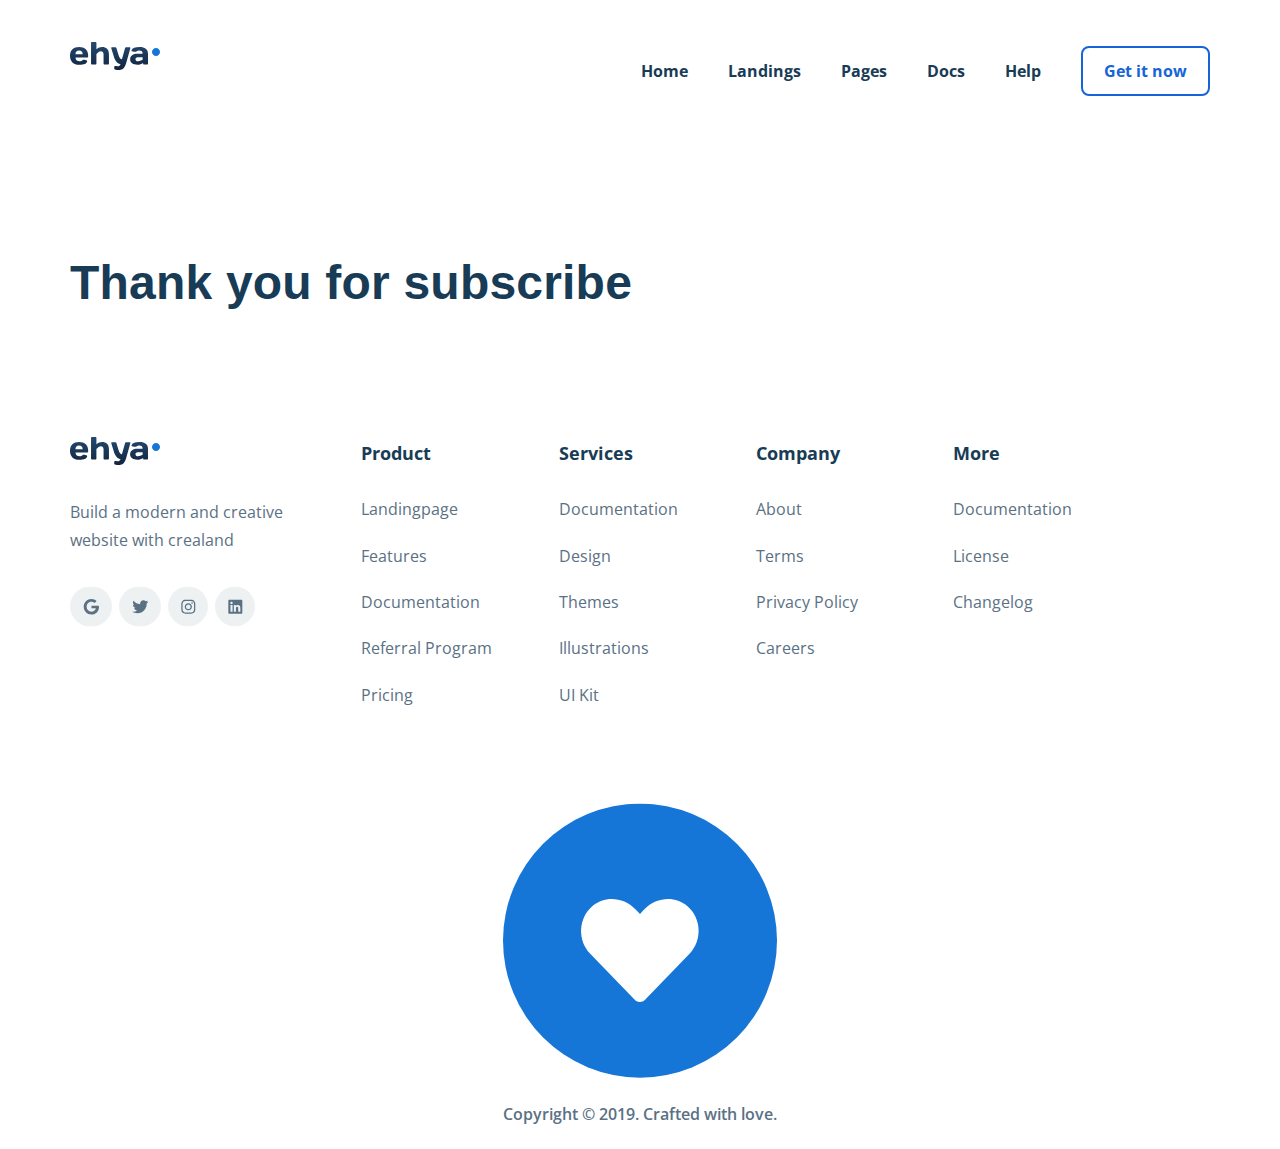
==== thankyou.html @ 176426b7 "big fix" ====
<!DOCTYPE html>
<html lang="en">
  <head>
    <meta charset="UTF-8" />
    <meta name="viewport" content="width=device-width, initial-scale=1.0" />
    <link
      href="https://fonts.googleapis.com/css2?family=Open+Sans:wght@600;700;800&display=swap"
      rel="stylesheet"
    />
    <link rel="stylesheet" href="css/swiper-bundle.min.css" />
    <link rel="stylesheet" href="css/style.css" />

    <title>Ehya</title>
  </head>
  <body>
    <header class="navbar navbar--mobile_fixed">
      <div class="container">
        <div class="navbar-top">
          <a href="#" class="logo">
            <img
              src="img/Logo.svg"
              alt="Logo: Ehya"
              class="logo__image"
              loading="lazy"
            />
          </a>
        </div>
        <div class="navbar-bottom">
          <a href="" class="navbar__close">
            <img class="navbar__close-img" src="img/close.svg" alt="" />
          </a>
          <ul class="navbar-menu navbar--mobile_hidden">
            <li class="navbar-menu__item">
              <a href="#" class="navbar-menu__link">Home</a>
            </li>
            <li class="navbar-menu__item">
              <a href="#" class="navbar-menu__link">Landings</a>
            </li>
            <li class="navbar-menu__item">
              <a href="#" class="navbar-menu__link">Pages</a>
            </li>
            <li class="navbar-menu__item">
              <a href="#" class="navbar-menu__link">Docs</a>
            </li>
            <li class="navbar-menu__item">
              <a href="#" class="navbar-menu__link">Help</a>
            </li>
            <li class="navbar-menu__item">
              <button class="navbar-menu__button">
                <a href="#" class="navbar-menu__button-text">Get it now</a>
              </button>
            </li>
          </ul>
        </div>
        <button class="menu-button navbar-top__menu-button">
          <span class="menu-button__line"></span>
          <span class="menu-button__line"></span>
          <span class="menu-button__line"></span>
        </button>
        <!-- /.navbar-bottom -->
        <!-- /.container -->
      </div>
    </header>
    <section class="trend">
      <div class="container">
        <div class="trend__header">
          <h3 class="trend__header-title">Thank you for subscribe</h3>
        </div>
      </div>
      <!-- /.container -->
    </section>
    <footer class="footer">
      <div class="container">
        <div class="footer-wrapper">
          <div class="footer__info footer__lists">
            <img src="img/Logo.svg" alt="" class="footer__logo" />
            <p class="footer__info-text">
              Build a modern and creative website with&nbsp;crealand
            </p>
            <div class="footer__box">
              <ul class="footer__social">
                <li class="footer__social-item">
                  <img src="img/google.svg" alt="" />
                </li>
                <li class="footer__social-item">
                  <img src="img/tvitter.svg" alt="" />
                </li>
                <li class="footer__social-item">
                  <img src="img/instagram.svg" alt="" />
                </li>
                <li class="footer__social-item">
                  <img src="img/linkedin.svg" alt="" />
                </li>
              </ul>
            </div>
            <!-- /.footer__box -->
          </div>
          <!-- /.footer__info -->
          <div class="footer__product footer__lists">
            <ul class="footer__product-list footer__lists-st">
              <li class="footer__product-item footer__items">Product</li>
              <li class="footer__product-item footer__items">Landingpage</li>
              <li class="footer__product-item footer__items">Features</li>
              <li class="footer__product-item footer__items">Documentation</li>
              <li class="footer__product-item footer__items">
                Referral&nbsp;Program
              </li>
              <li class="footer__product-item footer__items">Pricing</li>
            </ul>
          </div>
          <!-- /.footer__product -->
          <div class="footer__services footer__lists">
            <ul class="footer__services-list footer__lists-st">
              <li class="footer__services-item footer__items">Services</li>
              <li class="footer__services-item footer__items">Documentation</li>
              <li class="footer__services-item footer__items">Design</li>
              <li class="footer__services-item footer__items">Themes</li>
              <li class="footer__services-item footer__items">Illustrations</li>
              <li class="footer__services-item footer__items">UI Kit</li>
            </ul>
          </div>
          <!-- /.footer__product -->
          <div class="footer__company footer__lists">
            <ul class="footer__company-list footer__lists-st">
              <li class="footer__company-item footer__items">Company</li>
              <li class="footer__company-item footer__items">About</li>
              <li class="footer__company-item footer__items">Terms</li>
              <li class="footer__company-item footer__items">Privacy Policy</li>
              <li class="footer__company-item footer__items">Careers</li>
            </ul>
          </div>
          <!-- /.footer__product -->
          <div class="footer__more footer__lists">
            <ul class="footer__more-list footer__lists-st">
              <li class="footer__more-item footer__items">More</li>
              <li class="footer__more-item footer__items">Documentation</li>
              <li class="footer__more-item footer__items">License</li>
              <li class="footer__more-item footer__items">Changelog</li>
            </ul>
          </div>
          <!-- /.footer__product -->
        </div>
        <!-- /.footer-wrapper -->
        <div class="footer__copyright">
          <img src="img/Heart.svg" alt="" class="footer__copyright-logo" />
          <p class="footer__copyright-info">
            Copyright © 2019. Crafted with love.
          </p>
        </div>
        <!-- /.footer__copyright -->
      </div>
      <!-- /.container -->
    </footer>
    <!-- /.footer -->
    <script src="js/jquery-3.5.1.min.js"></script>
    <script src="js/swiper-bundle.min.js"></script>
    <script src="js/jquery.validate.min.js"></script>
    <script src="js/main.js"></script>
  </body>
</html>
---- css/style.css ----
@font-face{font-family:'HKGrotesk-Regular';src:url(fonts/grotesk/HKGrotesk-Regular.woff);src:url(fonts/grotesk/HKGrotesk-Regular.woff2);font-weight:400;font-style:normal}@font-face{font-family:'HKGrotesk-Medium';src:url(fonts/grotesk/HKGrotesk-Medium.woff);src:url(fonts/grotesk/HKGrotesk-Medium.woff2);font-weight:500;font-style:normal}@font-face{font-family:'HKGrotesk-Bold';src:url(fonts/grotesk/HKGrotesk-Bold.woff);src:url(fonts/grotesk/HKGrotesk-Bold.woff2);font-weight:700;font-style:normal}*{box-sizing:border-box;font-family:'Open Sans', sans-serif}body{font-family:'Open Sans', sans-serif}.container{max-width:1140px;margin:auto}img{max-width:100%}.navbar{background-color:#fff;font-family:'Open Sans', sans-serif}.navbar .container{display:flex;align-items:center;justify-content:space-between;max-height:100px}.navbar-top__menu-button{display:none}.navbar-menu{font-family:'Open Sans', sans-serif;list-style-type:none;margin:0;display:flex;align-items:center;justify-content:space-between;padding:39px 0;margin-bottom:4px}.navbar-menu__item{margin-left:40px}.navbar-menu__link{text-decoration:none;line-height:22px;font-family:Open Sans;font-style:bold;font-weight:700;font-size:16px;color:#183B56}.navbar-menu__button{border-radius:8px;padding:12px 21px;background:white;border:2px solid #1565D8}.navbar-menu__button-text{color:#1565D8;text-decoration:none;line-height:22px;font-family:Open Sans;font-style:normal;font-weight:700;font-size:16px}.hero{font-family:'Open Sans', sans-serif;margin-top:36px}.hero .container{max-width:1280px;background-image:linear-gradient(to right, #dadada 37%, rgba(255,255,255,0) 57%),url(../img/hero-image.jpg);background-repeat:no-repeat;background-position:right;background-position:100% 100%;background-color:#E8EAE9;border-radius:8px}.hero__container{max-width:1280px;padding:62px 0px 46px 107px;border-radius:8px}.hero__box{max-width:587px}.hero__box-tag{border-radius:2000px;border:none;padding:6px 16px;font-family:Open Sans;font-style:normal;font-weight:600;font-size:14px;line-height:20px;text-decoration:none;color:#36b37e;background:rgba(54,179,126,0.1)}.hero__box-title{width:89%;font-family:HKGrotesk-Bold, sans-serif;font-style:normal;font-weight:bold;font-size:56px;line-height:68px;letter-spacing:0.2px;color:#183B56;margin-top:34px;margin-bottom:0;padding:0}.hero__box-info{color:#5A7184;font-family:Open Sans;font-style:normal;font-weight:normal;font-size:20px;line-height:36px;margin-top:28px;margin-bottom:52px}.hero__button{padding:16px 40px;font-style:normal;font-weight:bold;font-size:18px;line-height:25px;background:#183B56;border-radius:8px;color:white;border:none;outline:none;margin-bottom:48px}.hero__icons{display:flex;align-items:center}.hero__icons-img{margin-right:8px}.hero__icons-items{margin-right:30px}.hero__icons-last{display:flex;align-items:center}.collection{margin-top:120px}.collection__wrapper{display:flex}.collection__wrapper__left{display:flex}.collection__wrapper__left-main{width:320px;height:490px;margin-right:30px}.collection__wrapper__left-nomain{width:320px;height:490px}.collection__wrapper__left-img--1{width:320px;height:490px;border-radius:8px}.collection__wrapper__left-img--2{width:320px;height:230px;border-radius:8px;object-fit:cover}.collection__wrapper__left-img--3{width:320px;height:230px;margin-top:24px;border-radius:8px;object-fit:cover}.collection__wrapper__right{margin-left:58px}.collection__wrapper__right-title{font-family:HK Grotesk, sans-serif;font-style:normal;font-weight:bold;font-size:48px;line-height:60px;letter-spacing:0.2px;color:#183B56;margin-bottom:24px;margin-top:10px}.collection__wrapper__right-text{font-family:Open Sans;font-style:normal;font-weight:normal;font-size:20px;line-height:36px;color:#5A7184;margin-bottom:39px;margin-top:0}.collection__wrapper__right-link{font-family:Open Sans;font-style:normal;font-weight:bold;font-size:18px;line-height:25px;text-align:center;text-decoration:none;color:#1565D8}.collection__wrapper__right-link img{margin-left:20px}.trend{margin-top:145px;margin-bottom:108px}.trend__header{display:flex;flex-direction:row;justify-content:space-between;align-items:center;margin:0;margin-bottom:48px}.trend__header-title{margin:0;font-family:HK Grotesk, sans-serif;font-style:normal;font-weight:bold;font-size:48px;line-height:60px;letter-spacing:0.2px;color:#183B56}.trend__header-list{display:flex;flex-direction:row;text-decoration:none;list-style:none;font-family:Open Sans;font-style:normal;font-weight:bold;font-size:18px;line-height:25px;color:#5A7184;margin:0}.trend__header-list-item{margin-left:35px;cursor:pointer;font-weight:normal;font-size:18px;line-height:25px}.trend__header-list-item--active{font-weight:bold;color:#183B56}.trend__box{display:flex;flex-direction:row;flex-wrap:wrap;justify-content:space-between}.trend__box__item-img{width:260px;height:350px;border-radius:8px;margin-bottom:13px;object-fit:cover}.trend__box__item-title{margin:0;margin-bottom:3px;font-style:normal;font-weight:bold;font-size:24px;line-height:32px;letter-spacing:0.2px;color:#183B56}.trend__box__item-more{width:260px;height:350px;background:#1565D8;border-radius:8px}.trend__box__item-costs{display:flex;align-items:center;justify-content:space-between;margin-bottom:52px}.trend__box__item-cost{font-family:Open Sans;font-style:normal;font-weight:normal;font-size:20px;line-height:36px;color:#5A7184}.trend__box__item-buy--img{margin-top:5px}.trend__box__item-more{display:flex;flex-direction:column;align-items:center;justify-content:center}.trend__box__item-more--link{width:112px;display:block;margin-top:25px;font-family:HK Grotesk, sans-serif;font-style:normal;font-weight:bold;font-size:24px;line-height:32px;letter-spacing:0.2px;color:white;text-decoration:none;text-align:center}.content__item{display:none}.content__item--active{display:block}.reviews{margin-bottom:120px}.reviews .container{border-bottom:1px solid #E5EAF4}.reviews__wrapper{display:flex;flex-direction:column;justify-content:center;align-items:center}.reviews__wrapper-comma{margin-bottom:33px}.reviews__wrapper-text{width:64%;margin:0;margin-bottom:28px;font-family:HK Grotesk, sans-serif;font-style:normal;font-weight:normal;font-size:20px;line-height:42px;text-align:center;letter-spacing:0.133333px;color:#183B56}.reviews__wrapper-author{margin:0;margin-bottom:133px;font-family:HK Grotesk, sans-serif;font-style:normal;font-weight:bold;font-size:20px;line-height:24px;text-align:center;letter-spacing:0.2px;color:#183B56}.story{margin-bottom:134px}.story .container{display:flex}.story__box{display:flex;width:837px;margin-left:314px;margin-right:50px;margin-top:10px}.story__slider{left:373px;width:21%;padding-bottom:39px;background-color:white;position:absolute;z-index:10}.story__slider-tag{font-family:Open Sans;font-style:normal;font-weight:600;font-size:14px;line-height:20px;text-align:center;color:#36B37E;background:#ecf8f4;border-radius:2000px;border:none;padding:6px 16px}.story__slider-title{width:78%;font-family:HK Grotesk, sans-serif;font-style:normal;font-weight:bold;font-size:48px;line-height:60px;letter-spacing:0.2px;color:#183B56;margin:0;margin-top:38px;margin-bottom:24px}.story__slider-text{width:82%;font-family:Open Sans;font-style:normal;font-weight:normal;font-size:20px;line-height:36px;color:#5A7184;margin:0;margin-bottom:48px}.story__slider-button-left{outline:none;border:none;background-color:white}.story__slider-button-right{outline:none;border:none;background-color:white}.story__one{position:relative;margin-left:168px}.story__one-img{position:relative;z-index:1}.story__one-img img{border-radius:8px 8px 0 0px;object-fit:cover;width:312px;max-height:322px;top:10px;z-index:100}.story__one-text{padding-top:19px;padding-left:19px;top:-27px;left:11px;position:relative;background-color:#FAFDFF;font-family:HK Grotesk;font-style:normal;font-weight:600;font-size:22px;line-height:32px;letter-spacing:0.2px;color:#183B56;z-index:5}.story__one-text--link{color:#1565D8;font-family:Open Sans;font-style:normal;font-weight:600;font-size:16px;line-height:22px}.story__one-text--title{width:92%;margin:0;margin-bottom:12px}.story__two{margin-left:28px}.story__two-img img{border-radius:8px 8px 0 0px;object-fit:cover;width:312px;height:317px}.story__two-text{padding-left:19px;padding-top:19px;top:-27px;left:11px;position:relative;background-color:#FAFDFF;font-family:HK Grotesk, sans-serif;font-style:normal;font-weight:600;font-size:22px;line-height:32px;letter-spacing:0.2px;color:#183B56}.story__two-text--link{color:#1565D8;font-family:Open Sans;font-style:normal;font-weight:600;font-size:16px;line-height:22px}.story__two-text--title{width:94%;margin:0;margin-bottom:12px}.story .swiper__c{overflow:hidden}.newsletter{background-image:url(../img/newsb.png);background-repeat:no-repeat;background-size:100%}.newsletter .container{width:100%;min-height:338px;display:flex;flex-direction:row;align-items:center}.newsletter__text{width:55%}.newsletter__text-title{margin:0;font-family:HK Grotesk, sans-serif;font-style:normal;font-weight:bold;font-size:48px;line-height:78px;letter-spacing:0.2px;color:white}.newsletter__text-info{width:82%;margin:0;font-style:normal;font-weight:normal;font-size:18px;line-height:36px;color:white}.newsletter__form{position:relative;width:447px;height:55px}.newsletter__form-subscribe label{position:absolute;top:56px;color:#f1f1f1}.newsletter__form-input{position:absolute;width:100%;height:100%;padding:20px 203px 20px 49px;border-radius:8px;outline:none;border:none;font-style:normal;font-weight:600;font-size:16px;line-height:22px}.newsletter__form-icon{position:absolute;z-index:50;top:23px;bottom:0;left:20px}.newsletter__form-button{padding:11px 31px 12px 24px;top:4px;right:4px;position:absolute;font-weight:bold;font-size:18px;line-height:25px;border:none;outline:none;color:white;background:#183B56;border-radius:8px}.footer{margin-top:114px}.footer .container{display:flex;flex-direction:column;justify-content:center}.footer-wrapper{display:flex;flex-direction:row}.footer__box{display:flex;flex-direction:row;justify-content:flex-start;padding-left:0}.footer__social{display:flex;flex-direction:row;list-style:none;justify-content:flex-start;padding-left:0}.footer__social-item{margin-right:7px}.footer__lists{display:flex;flex-direction:column;text-decoration:none;list-style:none;font-style:normal;font-weight:normal;font-size:16px;line-height:22px;justify-content:flex-start}.footer__lists-st{list-style:none;margin-top:0;padding:0}.footer__logo{align-self:start;margin-top:10px;margin-bottom:17px}.footer__info{width:22%}.footer__info-text{width:85%;font-style:normal;font-weight:normal;font-size:16px;line-height:28px;color:#5A7184}.footer__product{padding-left:40px;margin-right:67px}.footer__product-item{font-style:normal;font-weight:normal;font-size:16px;line-height:22px;color:#5A7184}.footer__services{margin-right:78px}.footer__company{margin-right:95px}.footer__items{font-style:normal;font-weight:normal;font-size:16px;line-height:22px;color:#5A7184;line-height:2.9}.footer__items:nth-child(1){color:#183B56;font-size:18px;font-weight:bold;margin-bottom:7px}.footer__copyright{margin-top:66px;display:flex;flex-direction:column;align-self:center}.footer__copyright-logo{justify-content:center;margin-bottom:8px}.footer__copyright-info{font-style:normal;font-weight:600;font-size:16px;line-height:22px;color:#5A7184}@media (max-width: 1200px){.container{max-width:960px}.hero .container{background-position:150% 100%}.hero__box-title{font-size:48px;line-height:60px;letter-spacing:0.2px}.collection__wrapper{flex-direction:column}.collection__wrapper__left{margin:auto}.collection__wrapper__left-main{width:555px}.collection__wrapper__left-img--1{width:555px;object-fit:cover}.collection__wrapper__right{margin-top:40px;margin-left:0}.collection__wrapper__right-title{font-family:HK Grotesk, sans-serif}.story__slider{left:118px;width:25%}.story__box{width:837px;margin-left:131px}}@media (max-width: 1100px){.hero .container{background-position:200% 56%}}@media (max-width: 992px){.container{max-width:708px}.navbar-menu__link{font-size:14px}.navbar-menu__button-text{font-size:14px}.hero .container{background-position:100% 56%}.hero__container{padding:38px 0px 46px 23px}.hero__box-title{width:78%;font-style:normal;font-weight:bold;font-size:44px;line-height:60px;letter-spacing:0.2px}.hero__box-info{width:78%}.collection{margin-top:80px}.collection__wrapper{flex-direction:column}.collection__wrapper__left-main{width:320px;height:490px;margin-right:30px}.collection__wrapper__left-img--1{width:320px;height:490px;object-fit:cover}.collection__wrapper__right{margin-top:40px;margin-left:0}.collection__wrapper__right-title{font-family:HK Grotesk, sans-serif;font-style:normal;font-weight:bold;font-size:48px;line-height:60px;margin-bottom:16px}.collection__wrapper__right-text{font-family:Open Sans;font-style:normal;font-weight:normal;font-size:20px;line-height:36px;margin-bottom:30px}.footer{margin-top:62px}.footer-wrapper{display:grid;grid-template-columns:repeat(3, 1fr);grid-auto-rows:306px}.footer__lists{font-style:normal;font-weight:normal;font-size:16px;line-height:22px}.footer__info{grid-column-start:1;grid-column-end:4;grid-row-start:1;grid-row-end:2;padding-left:33px;width:49%}.footer__info-text{margin-bottom:13px}.footer__product{grid-column-start:2;grid-column-end:2;grid-row-start:1;grid-row-end:1;margin-right:0;padding-left:77px}.footer__services{grid-column-start:3;grid-column-end:3;grid-row-start:1;grid-row-end:1;margin-right:0;padding-left:33px}.footer__company{grid-column-start:2;grid-column-end:2;grid-row-start:2;grid-row-end:2;margin-right:0;padding-left:77px;max-height:200px}.footer__more{grid-column-start:3;grid-column-end:3;grid-row-start:2;grid-row-end:2;margin-right:0;padding-left:33px}.footer__copyright{margin-top:0}}@media (max-width: 935px){.hero .container{background-position:0% 56%}}@media (max-width: 768px){.container{max-width:710px}.logo__image{margin-left:31px;margin-top:5px}.navbar{max-width:768px}.navbar-bottom{display:none;position:fixed;left:436px;top:14px;right:22px;bottom:226px;background-color:white;box-shadow:0 0 10px rgba(0,0,0,0.5)}.navbar-bottom--visible{display:block}.navbar-top{height:64px;display:flex;align-items:center;margin-top:8px;margin-right:12px}.navbar-top__menu-button{display:flex;margin-bottom:2px;margin-right:34px;z-index:150}.navbar-menu{flex-direction:column;align-items:flex-start}.navbar-menu__item{margin-bottom:20px}.navbar-menu__button{padding:8px 85px}.navbar--mobile_fixed{position:fixed;left:0;top:0;right:0;z-index:99}.menu-button{width:17px;height:17px;padding:0;margin-top:9px;display:flex;align-items:center;justify-content:center;flex-direction:column;justify-content:space-between;border:none;background-color:#fff;cursor:pointer;outline:none}.menu-button__line{width:22px;height:2px;background-color:#3A4C66}.hero .container{margin-top:104px;background-position:11% 1%}.hero__container{padding:38px 0px 38px 42px}.hero__box-title{width:75%;font-size:48px;font-style:normal;font-weight:bold;font-size:40px;line-height:60px}.hero__box-info{width:74%;font-size:18px;line-height:32px;margin-top:16px;margin-bottom:36px}.hero__button{padding:16px 41px;margin-bottom:38px}.hero__icons{font-family:HK Grotesk;font-style:normal;font-weight:600;font-size:16px}.hero__icons-items{margin-right:12px}.collection__wrapper__left{margin-left:18px}.collection__wrapper__left-main{width:100%}.collection__wrapper__left-img--1{width:100%}.collection__wrapper__left-img--2{width:94%}.collection__wrapper__left-img--3{width:94%}.collection__wrapper__left-nomain{display:flex;flex-direction:column;width:100%;height:100%}.collection__wrapper__right{margin-left:19px}.collection__wrapper__right-title{font-family:HK Grotesk, sans-serif;font-style:normal;font-weight:bold;font-size:48px;line-height:60px;margin-top:0}.trend{margin-top:79px;margin-bottom:40px}.trend__header{display:flex;flex-direction:column;margin-bottom:55px}.trend__header-title{font-family:HK Grotesk, sans-serif;font-style:normal;font-weight:bold;font-size:48px;line-height:60px;margin-left:20px}.trend__header-list{margin-top:29px;padding-left:46px}.trend__header-list-item{margin-left:0;margin-right:38px;font-style:normal;font-weight:bold;font-size:18px;line-height:25px}.trend__box{justify-content:space-around;margin-left:17px;margin:0 30px}.trend__box__item-title{margin-left:9px}.trend__box__item-img{width:280px;height:350px;margin-bottom:14px}.trend__box__item-costs{margin-left:10px;margin-bottom:50px}.trend__box__item-more{width:280px}.trend__box__item-more--link{margin-top:15px}.trend__box__item-buy{margin-right:12px}.reviews{margin-bottom:0}.reviews .container{padding-bottom:71px}.reviews__wrapper-comma{margin-bottom:21px}.reviews__wrapper-text{width:82%;margin-bottom:36px}.reviews__wrapper-author{margin-bottom:53px}.story{margin-bottom:71px}.story .container{position:relative;flex-direction:row;flex-wrap:wrap;align-items:center;margin:auto}.story__box{position:relative;width:703px;margin-left:4px;margin-right:0}.story__slider{left:0;width:100%;display:flex;flex-direction:column;align-items:center;position:relative;padding-bottom:22px}.story__slider-tag{margin-top:77px}.story__slider-title{font-family:HK Grotesk, sans-serif;font-size:48px;margin-top:25px;margin-bottom:15px;letter-spacing:-1.8px;text-align:center}.story__slider-text{width:77%;text-align:center;margin-bottom:34px}.story__slider-button{margin-right:9px}.story__slider-button-left{margin-right:11px}.story__one{max-width:322px;display:flex;flex-direction:column;margin:auto}.story__one-text{width:95%;padding-top:19px;padding-left:15px}.story__one-text--title{font-family:HK Grotesk, sans-serif;width:95%}.story__two{max-width:322px;margin:auto}.story__two-text{width:95%;padding-top:23px;padding-left:12px}.story__two-text--title{font-family:HK Grotesk, sans-serif;width:95%}.newsletter .container{flex-direction:column;max-width:768px;min-height:397px}.newsletter__text{width:100%;text-align:center;margin-top:60px}.newsletter__text-info{width:67%;text-align:center;margin:auto;margin-bottom:53px}.footer{margin-top:55px}.footer-wrapper{display:grid;grid-template-columns:repeat(3, 1fr);grid-auto-rows:306px}.footer__lists{font-style:normal;font-weight:normal;font-size:16px;line-height:22px}.footer__info{grid-column-start:1;grid-column-end:4;grid-row-start:1;grid-row-end:2;padding-left:33px;width:49%}.footer__info-text{margin-bottom:13px}.footer__product{grid-column-start:2;grid-column-end:2;grid-row-start:1;grid-row-end:1;margin-right:0;padding-left:77px}.footer__services{grid-column-start:3;grid-column-end:3;grid-row-start:1;grid-row-end:1;margin-right:0;padding-left:33px}.footer__company{grid-column-start:2;grid-column-end:2;grid-row-start:2;grid-row-end:2;margin-right:0;padding-left:77px}.footer__more{grid-column-start:3;grid-column-end:3;grid-row-start:2;grid-row-end:2;margin-right:0;padding-left:33px}.footer__logo{margin-bottom:13px}}@media only screen and (max-height: 374px){.navbar-bottom--visible{overflow:scroll}}@media (max-width: 650px){.footer{margin-top:55px}.footer-wrapper{display:grid;grid-template-columns:repeat(3, 1fr);grid-auto-rows:320px}.footer__product{margin-right:10px}}@media (max-width: 576px){.logo__image{margin-left:29px;margin-top:9px}.navbar{max-width:576px}.navbar .container{width:100%;height:88px;margin:0;padding-bottom:36px}.navbar-top__menu-button{margin-right:20px}.hero{width:100%}.hero .container{min-width:297px;border-radius:0;background-image:linear-gradient(to top, #dadada 37%, rgba(255,255,255,0) 57%),url(../img/hero-image.jpg);background-position:70% 1%;margin-top:80px;margin-bottom:66px}.hero__container{display:flex;flex-direction:column;align-items:center;padding:0}.hero__box{display:flex;flex-direction:column;align-items:center;padding-top:384px}.hero__box-title{font-size:32px;line-height:40px;text-align:center;width:93%;margin-left:0;margin-top:16px}.hero__box-info{width:82%;font-size:16px;line-height:28px;text-align:center;margin-top:21px;margin-bottom:23px}.hero__button{margin:auto;padding:11px 41px;font-weight:bold;font-size:16px;line-height:22px}.hero__icons{margin-top:24px;margin-bottom:24px;display:flex;align-items:center;flex-direction:row;flex-wrap:wrap;align-items:center}.hero__icons-items{font-family:HK Grotesk, sans-serif;font-style:normal;font-weight:600;font-size:15px;line-height:20px;color:#183B56}.hero__icons-last{display:flex;align-items:center;align-self:center;margin-top:0px}.trend__header-list-item{margin-right:12px}.collection{margin-top:40px}.collection__wrapper__left{flex-direction:column;margin:0 0 27px 0}.collection__wrapper__left-nomain{display:flex;flex-direction:row;justify-content:center;margin:auto;margin-top:20px;margin-top:13px}.collection__wrapper__left-img--2{width:138px;height:97px;margin:0 5px}.collection__wrapper__left-img--3{width:138px;height:97px;margin-top:0;margin:0 5px}.collection__wrapper__left-main{width:290px;height:300px;margin:auto}.collection__wrapper__left-img--1{width:290px;height:300px}.collection__wrapper__right{display:flex;flex-direction:column;align-items:center;margin:auto}.collection__wrapper__right-title{font-size:28px;margin-bottom:0}.collection__wrapper__right-text{width:92%;font-size:16px;line-height:28px;text-align:center}.collection__wrapper__right-link{text-align:center;margin:auto;font-size:16px}.trend{margin-top:59px}.trend__header{align-items:center;margin-bottom:34px}.trend__header-title{font-size:28px;line-height:36px}.trend__header-list{font-size:16px;line-height:22px;padding-left:0;margin-top:23px;margin-left:1px}.trend__header-list-item{font-size:16px;line-height:22px}.trend__box{margin:auto}.trend__box__item{height:234px;margin-bottom:20px}.trend__box__item-img{width:140px;height:170px;margin-bottom:9px}.trend__box__item-title{font-size:16px;line-height:20px;margin-left:0;margin-bottom:0}.trend__box__item-costs{justify-content:start;margin-bottom:0;margin-left:0}.trend__box__item-buy{width:11%;margin-left:5px}.trend__box__item-cost{font-size:14px;line-height:24px}.trend__box__item-more{width:140px;height:170px}.trend__box__item-more--link{font-size:20px;line-height:24px;margin-top:25px}.reviews{margin-bottom:19px}.reviews__wrapper-comma{margin-bottom:14px}.reviews__wrapper-text{width:92%;font-size:18px;line-height:36px;margin-bottom:25px}.reviews__wrapper-author{font-size:20px;line-height:24px;width:60%;margin-bottom:45px}.story{margin-bottom:38px}.story__box{flex-direction:column;width:92%;margin:auto}.story__slider{padding-bottom:22px}.story__slider-title{font-size:28px;line-height:36px;margin-top:22px}.story__slider-tag{margin-top:0}.story__slider-text{width:83%;font-size:16px;line-height:28px}.story__slider-button{align-items:center;justify-content:center;display:flex}.story__slider-button-left{width:39%}.story__slider-button-right{width:39%}.story__one{height:433px}.story__one-text{top:-69px;padding-left:3px}.story__one-text--title{text-align:left;font-weight:600;font-size:20px;line-height:28px;margin-bottom:0;padding-left:20px}.story__one-text--link{margin-left:20px}.story__two{height:433px}.story__two-text{width:97%;top:-69px;padding-left:3px}.story__two-text--title{text-align:left;font-weight:600;font-size:20px;line-height:28px;margin-bottom:0;padding-left:20px;width:103%}.story__two-text--link{margin-left:20px}.newsletter__text{margin-top:66px}.newsletter__text-title{font-size:28px;line-height:36px;text-align:center;letter-spacing:0.2px}.newsletter__text-info{width:92%;font-style:normal;font-weight:normal;font-size:16px;line-height:28px;text-align:center;margin-bottom:61px}.newsletter__form{width:100%;padding:0px 8px 20px 8px}.newsletter__form-subscribe label{position:relative;font-size:14px;top:8px}.newsletter__form-input{position:relative;max-width:100%;font-size:16px;padding:13px 123px 13px 48px}.newsletter__form-icon{position:absolute;z-index:50;top:19px;bottom:0;left:36px}.newsletter__form-button{right:0;top:8px;width:100%;text-align:center;position:relative;margin-top:0px}.footer{margin-top:55px}.footer-wrapper{display:grid;grid-template-columns:repeat(2, 1fr);grid-auto-rows:306px}.footer__lists{font-style:normal;font-weight:normal;font-size:14px;line-height:20px}.footer__info{grid-column-start:1;grid-column-end:3;grid-row-start:3;grid-row-end:3;padding-left:33px;width:100%;align-items:center;padding-left:0}.footer__info-text{margin-bottom:13px;text-align:center}.footer__logo{align-self:center}.footer__product{grid-column-start:1;grid-column-end:1;grid-row-start:1;grid-row-end:1;margin-right:0;padding-left:77px}.footer__services{grid-column-start:2;grid-column-end:2;grid-row-start:1;grid-row-end:1;margin-right:0;padding-left:33px}.footer__company{grid-column-start:1;grid-column-end:1;grid-row-start:2;grid-row-end:2;margin-right:0;padding-left:77px}.footer__more{grid-column-start:2;grid-column-end:2;grid-row-start:2;grid-row-end:2;margin-right:0;padding-left:33px}.footer__copyright{display:none}}@media (max-width: 430px){.hero__icons{display:flex;flex-direction:row;align-items:center;margin-left:50px}.hero__icons-last{margin-left:100px;margin-top:20px}.footer{margin-top:55px}.footer-wrapper{display:grid;grid-template-columns:repeat(2, 1fr);grid-auto-rows:306px}.footer__lists{font-style:normal;font-weight:normal;font-size:14px;line-height:20px}.footer__info{grid-column-start:1;grid-column-end:3;grid-row-start:3;grid-row-end:3;padding-left:33px;width:100%;align-items:center;padding-left:0px}.footer__info-text{margin-bottom:13px;text-align:center}.footer__logo{align-self:center}.footer__product{grid-column-start:1;grid-column-end:1;grid-row-start:1;grid-row-end:1;margin-right:0;padding-left:20px}.footer__services{grid-column-start:2;grid-column-end:2;grid-row-start:1;grid-row-end:1;margin-right:0;padding-left:53px}.footer__company{grid-column-start:1;grid-column-end:1;grid-row-start:2;grid-row-end:2;margin-right:0;padding-left:20px}.footer__more{grid-column-start:2;grid-column-end:2;grid-row-start:2;grid-row-end:2;margin-right:0;padding-left:53px}}@media (max-width: 369px){.hero__icons{display:flex;flex-direction:row;align-items:center;margin-left:20px}.hero__icons-last{margin-left:80px;margin-top:20px}.footer{margin-top:55px}.footer__items{line-height:2.2}.footer-wrapper{display:grid;grid-template-columns:repeat(2, 1fr);grid-auto-rows:245px}.footer__lists{font-style:normal;font-weight:normal;font-size:14px;line-height:20px}.footer__info{grid-column-start:1;grid-column-end:3;grid-row-start:3;grid-row-end:3;padding-left:33px;width:100%;align-items:center;padding-left:0px;margin-top:-35px}.footer__info-text{width:90%;margin-bottom:13px;text-align:center;margin-bottom:0}.footer__logo{align-self:center;margin-bottom:-4px}.footer__product{grid-column-start:1;grid-column-end:1;grid-row-start:1;grid-row-end:1;margin-right:0;padding-left:20px}.footer__services{grid-column-start:2;grid-column-end:2;grid-row-start:1;grid-row-end:1;margin-right:0;padding-left:11px}.footer__company{grid-column-start:1;grid-column-end:1;grid-row-start:2;grid-row-end:2;margin-right:0;padding-left:20px}.footer__more{grid-auto-rows:245px;grid-column-start:2;grid-column-end:2;grid-row-start:2;grid-row-end:2;margin-right:0;padding-left:11px}}@media (max-width: 337px){.hero__icons{display:flex;flex-direction:row;align-items:center;margin-left:5px}.hero__icons-last{margin-left:100px;margin-top:0px}}@media (max-width: 320px){.navbar{max-width:320px}.navbar-bottom{left:10px;right:10px;top:8px;bottom:253px}.navbar-menu{margin-top:-5px;margin-left:10px}.navbar-menu__item{margin-left:20px}.navbar-menu__button{margin-top:-6px;padding:8px 90px}.navbar__close{position:absolute;right:5px;top:8px;z-index:200}.hero__box-title{width:98%;letter-spacing:-1px}}
/*# sourceMappingURL=style.css.map */
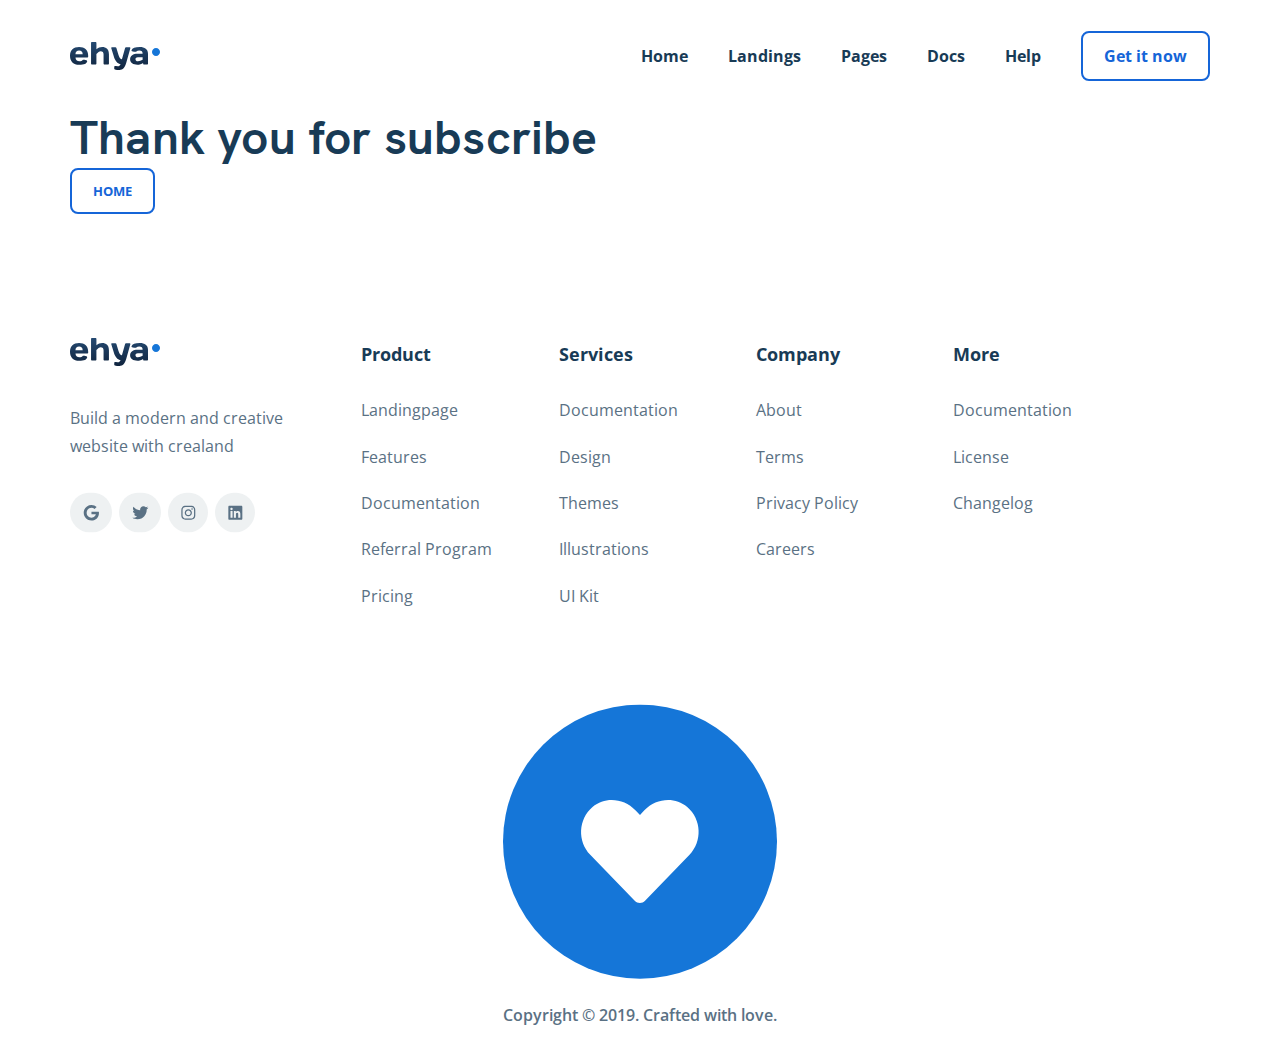
==== commit f9c5d0ac: "fix thankyou" ====
--- a/thankyou.html
+++ b/thankyou.html
@@ -7,6 +7,7 @@
       href="https://fonts.googleapis.com/css2?family=Open+Sans:wght@600;700;800&display=swap"
       rel="stylesheet"
     />
+    <link rel="shortcut icon" type="image/x-icon" href="img/favicons.ico" />
     <link rel="stylesheet" href="css/swiper-bundle.min.css" />
     <link rel="stylesheet" href="css/style.css" />
 
@@ -16,7 +17,7 @@
     <header class="navbar navbar--mobile_fixed">
       <div class="container">
         <div class="navbar-top">
-          <a href="#" class="logo">
+          <a href="index.html" class="logo">
             <img
               src="img/Logo.svg"
               alt="Logo: Ehya"
@@ -61,19 +62,23 @@
         <!-- /.container -->
       </div>
     </header>
-    <section class="trend">
-      <div class="container">
-        <div class="trend__header">
-          <h3 class="trend__header-title">Thank you for subscribe</h3>
-        </div>
-      </div>
-      <!-- /.container -->
-    </section>
+    <div class="container thank__header">
+      <h3 class="thank__title trend__header-title">
+        Thank you for subscribe
+      </h3>
+      <button class="navbar-menu__button thank__button">
+        <a class="home" href="index.html">HOME</a>
+      </button>
+    </div>
+    <!-- /.container -->
     <footer class="footer">
       <div class="container">
         <div class="footer-wrapper">
           <div class="footer__info footer__lists">
-            <img src="img/Logo.svg" alt="" class="footer__logo" />
+            <a href="index.html"
+              ><img src="img/Logo.svg" alt="" class="footer__logo"
+            /></a>
+
             <p class="footer__info-text">
               Build a modern and creative website with&nbsp;crealand
             </p>
--- a/css/style.css
+++ b/css/style.css
@@ -1,2 +1,2 @@
-@font-face{font-family:'HKGrotesk-Regular';src:url(fonts/grotesk/HKGrotesk-Regular.woff);src:url(fonts/grotesk/HKGrotesk-Regular.woff2);font-weight:400;font-style:normal}@font-face{font-family:'HKGrotesk-Medium';src:url(fonts/grotesk/HKGrotesk-Medium.woff);src:url(fonts/grotesk/HKGrotesk-Medium.woff2);font-weight:500;font-style:normal}@font-face{font-family:'HKGrotesk-Bold';src:url(fonts/grotesk/HKGrotesk-Bold.woff);src:url(fonts/grotesk/HKGrotesk-Bold.woff2);font-weight:700;font-style:normal}*{box-sizing:border-box;font-family:'Open Sans', sans-serif}body{font-family:'Open Sans', sans-serif}.container{max-width:1140px;margin:auto}img{max-width:100%}.navbar{background-color:#fff;font-family:'Open Sans', sans-serif}.navbar .container{display:flex;align-items:center;justify-content:space-between;max-height:100px}.navbar-top__menu-button{display:none}.navbar-menu{font-family:'Open Sans', sans-serif;list-style-type:none;margin:0;display:flex;align-items:center;justify-content:space-between;padding:39px 0;margin-bottom:4px}.navbar-menu__item{margin-left:40px}.navbar-menu__link{text-decoration:none;line-height:22px;font-family:Open Sans;font-style:bold;font-weight:700;font-size:16px;color:#183B56}.navbar-menu__button{border-radius:8px;padding:12px 21px;background:white;border:2px solid #1565D8}.navbar-menu__button-text{color:#1565D8;text-decoration:none;line-height:22px;font-family:Open Sans;font-style:normal;font-weight:700;font-size:16px}.hero{font-family:'Open Sans', sans-serif;margin-top:36px}.hero .container{max-width:1280px;background-image:linear-gradient(to right, #dadada 37%, rgba(255,255,255,0) 57%),url(../img/hero-image.jpg);background-repeat:no-repeat;background-position:right;background-position:100% 100%;background-color:#E8EAE9;border-radius:8px}.hero__container{max-width:1280px;padding:62px 0px 46px 107px;border-radius:8px}.hero__box{max-width:587px}.hero__box-tag{border-radius:2000px;border:none;padding:6px 16px;font-family:Open Sans;font-style:normal;font-weight:600;font-size:14px;line-height:20px;text-decoration:none;color:#36b37e;background:rgba(54,179,126,0.1)}.hero__box-title{width:89%;font-family:HKGrotesk-Bold, sans-serif;font-style:normal;font-weight:bold;font-size:56px;line-height:68px;letter-spacing:0.2px;color:#183B56;margin-top:34px;margin-bottom:0;padding:0}.hero__box-info{color:#5A7184;font-family:Open Sans;font-style:normal;font-weight:normal;font-size:20px;line-height:36px;margin-top:28px;margin-bottom:52px}.hero__button{padding:16px 40px;font-style:normal;font-weight:bold;font-size:18px;line-height:25px;background:#183B56;border-radius:8px;color:white;border:none;outline:none;margin-bottom:48px}.hero__icons{display:flex;align-items:center}.hero__icons-img{margin-right:8px}.hero__icons-items{margin-right:30px}.hero__icons-last{display:flex;align-items:center}.collection{margin-top:120px}.collection__wrapper{display:flex}.collection__wrapper__left{display:flex}.collection__wrapper__left-main{width:320px;height:490px;margin-right:30px}.collection__wrapper__left-nomain{width:320px;height:490px}.collection__wrapper__left-img--1{width:320px;height:490px;border-radius:8px}.collection__wrapper__left-img--2{width:320px;height:230px;border-radius:8px;object-fit:cover}.collection__wrapper__left-img--3{width:320px;height:230px;margin-top:24px;border-radius:8px;object-fit:cover}.collection__wrapper__right{margin-left:58px}.collection__wrapper__right-title{font-family:HK Grotesk, sans-serif;font-style:normal;font-weight:bold;font-size:48px;line-height:60px;letter-spacing:0.2px;color:#183B56;margin-bottom:24px;margin-top:10px}.collection__wrapper__right-text{font-family:Open Sans;font-style:normal;font-weight:normal;font-size:20px;line-height:36px;color:#5A7184;margin-bottom:39px;margin-top:0}.collection__wrapper__right-link{font-family:Open Sans;font-style:normal;font-weight:bold;font-size:18px;line-height:25px;text-align:center;text-decoration:none;color:#1565D8}.collection__wrapper__right-link img{margin-left:20px}.trend{margin-top:145px;margin-bottom:108px}.trend__header{display:flex;flex-direction:row;justify-content:space-between;align-items:center;margin:0;margin-bottom:48px}.trend__header-title{margin:0;font-family:HK Grotesk, sans-serif;font-style:normal;font-weight:bold;font-size:48px;line-height:60px;letter-spacing:0.2px;color:#183B56}.trend__header-list{display:flex;flex-direction:row;text-decoration:none;list-style:none;font-family:Open Sans;font-style:normal;font-weight:bold;font-size:18px;line-height:25px;color:#5A7184;margin:0}.trend__header-list-item{margin-left:35px;cursor:pointer;font-weight:normal;font-size:18px;line-height:25px}.trend__header-list-item--active{font-weight:bold;color:#183B56}.trend__box{display:flex;flex-direction:row;flex-wrap:wrap;justify-content:space-between}.trend__box__item-img{width:260px;height:350px;border-radius:8px;margin-bottom:13px;object-fit:cover}.trend__box__item-title{margin:0;margin-bottom:3px;font-style:normal;font-weight:bold;font-size:24px;line-height:32px;letter-spacing:0.2px;color:#183B56}.trend__box__item-more{width:260px;height:350px;background:#1565D8;border-radius:8px}.trend__box__item-costs{display:flex;align-items:center;justify-content:space-between;margin-bottom:52px}.trend__box__item-cost{font-family:Open Sans;font-style:normal;font-weight:normal;font-size:20px;line-height:36px;color:#5A7184}.trend__box__item-buy--img{margin-top:5px}.trend__box__item-more{display:flex;flex-direction:column;align-items:center;justify-content:center}.trend__box__item-more--link{width:112px;display:block;margin-top:25px;font-family:HK Grotesk, sans-serif;font-style:normal;font-weight:bold;font-size:24px;line-height:32px;letter-spacing:0.2px;color:white;text-decoration:none;text-align:center}.content__item{display:none}.content__item--active{display:block}.reviews{margin-bottom:120px}.reviews .container{border-bottom:1px solid #E5EAF4}.reviews__wrapper{display:flex;flex-direction:column;justify-content:center;align-items:center}.reviews__wrapper-comma{margin-bottom:33px}.reviews__wrapper-text{width:64%;margin:0;margin-bottom:28px;font-family:HK Grotesk, sans-serif;font-style:normal;font-weight:normal;font-size:20px;line-height:42px;text-align:center;letter-spacing:0.133333px;color:#183B56}.reviews__wrapper-author{margin:0;margin-bottom:133px;font-family:HK Grotesk, sans-serif;font-style:normal;font-weight:bold;font-size:20px;line-height:24px;text-align:center;letter-spacing:0.2px;color:#183B56}.story{margin-bottom:134px}.story .container{display:flex}.story__box{display:flex;width:837px;margin-left:314px;margin-right:50px;margin-top:10px}.story__slider{left:373px;width:21%;padding-bottom:39px;background-color:white;position:absolute;z-index:10}.story__slider-tag{font-family:Open Sans;font-style:normal;font-weight:600;font-size:14px;line-height:20px;text-align:center;color:#36B37E;background:#ecf8f4;border-radius:2000px;border:none;padding:6px 16px}.story__slider-title{width:78%;font-family:HK Grotesk, sans-serif;font-style:normal;font-weight:bold;font-size:48px;line-height:60px;letter-spacing:0.2px;color:#183B56;margin:0;margin-top:38px;margin-bottom:24px}.story__slider-text{width:82%;font-family:Open Sans;font-style:normal;font-weight:normal;font-size:20px;line-height:36px;color:#5A7184;margin:0;margin-bottom:48px}.story__slider-button-left{outline:none;border:none;background-color:white}.story__slider-button-right{outline:none;border:none;background-color:white}.story__one{position:relative;margin-left:168px}.story__one-img{position:relative;z-index:1}.story__one-img img{border-radius:8px 8px 0 0px;object-fit:cover;width:312px;max-height:322px;top:10px;z-index:100}.story__one-text{padding-top:19px;padding-left:19px;top:-27px;left:11px;position:relative;background-color:#FAFDFF;font-family:HK Grotesk;font-style:normal;font-weight:600;font-size:22px;line-height:32px;letter-spacing:0.2px;color:#183B56;z-index:5}.story__one-text--link{color:#1565D8;font-family:Open Sans;font-style:normal;font-weight:600;font-size:16px;line-height:22px}.story__one-text--title{width:92%;margin:0;margin-bottom:12px}.story__two{margin-left:28px}.story__two-img img{border-radius:8px 8px 0 0px;object-fit:cover;width:312px;height:317px}.story__two-text{padding-left:19px;padding-top:19px;top:-27px;left:11px;position:relative;background-color:#FAFDFF;font-family:HK Grotesk, sans-serif;font-style:normal;font-weight:600;font-size:22px;line-height:32px;letter-spacing:0.2px;color:#183B56}.story__two-text--link{color:#1565D8;font-family:Open Sans;font-style:normal;font-weight:600;font-size:16px;line-height:22px}.story__two-text--title{width:94%;margin:0;margin-bottom:12px}.story .swiper__c{overflow:hidden}.newsletter{background-image:url(../img/newsb.png);background-repeat:no-repeat;background-size:100%}.newsletter .container{width:100%;min-height:338px;display:flex;flex-direction:row;align-items:center}.newsletter__text{width:55%}.newsletter__text-title{margin:0;font-family:HK Grotesk, sans-serif;font-style:normal;font-weight:bold;font-size:48px;line-height:78px;letter-spacing:0.2px;color:white}.newsletter__text-info{width:82%;margin:0;font-style:normal;font-weight:normal;font-size:18px;line-height:36px;color:white}.newsletter__form{position:relative;width:447px;height:55px}.newsletter__form-subscribe label{position:absolute;top:56px;color:#f1f1f1}.newsletter__form-input{position:absolute;width:100%;height:100%;padding:20px 203px 20px 49px;border-radius:8px;outline:none;border:none;font-style:normal;font-weight:600;font-size:16px;line-height:22px}.newsletter__form-icon{position:absolute;z-index:50;top:23px;bottom:0;left:20px}.newsletter__form-button{padding:11px 31px 12px 24px;top:4px;right:4px;position:absolute;font-weight:bold;font-size:18px;line-height:25px;border:none;outline:none;color:white;background:#183B56;border-radius:8px}.footer{margin-top:114px}.footer .container{display:flex;flex-direction:column;justify-content:center}.footer-wrapper{display:flex;flex-direction:row}.footer__box{display:flex;flex-direction:row;justify-content:flex-start;padding-left:0}.footer__social{display:flex;flex-direction:row;list-style:none;justify-content:flex-start;padding-left:0}.footer__social-item{margin-right:7px}.footer__lists{display:flex;flex-direction:column;text-decoration:none;list-style:none;font-style:normal;font-weight:normal;font-size:16px;line-height:22px;justify-content:flex-start}.footer__lists-st{list-style:none;margin-top:0;padding:0}.footer__logo{align-self:start;margin-top:10px;margin-bottom:17px}.footer__info{width:22%}.footer__info-text{width:85%;font-style:normal;font-weight:normal;font-size:16px;line-height:28px;color:#5A7184}.footer__product{padding-left:40px;margin-right:67px}.footer__product-item{font-style:normal;font-weight:normal;font-size:16px;line-height:22px;color:#5A7184}.footer__services{margin-right:78px}.footer__company{margin-right:95px}.footer__items{font-style:normal;font-weight:normal;font-size:16px;line-height:22px;color:#5A7184;line-height:2.9}.footer__items:nth-child(1){color:#183B56;font-size:18px;font-weight:bold;margin-bottom:7px}.footer__copyright{margin-top:66px;display:flex;flex-direction:column;align-self:center}.footer__copyright-logo{justify-content:center;margin-bottom:8px}.footer__copyright-info{font-style:normal;font-weight:600;font-size:16px;line-height:22px;color:#5A7184}@media (max-width: 1200px){.container{max-width:960px}.hero .container{background-position:150% 100%}.hero__box-title{font-size:48px;line-height:60px;letter-spacing:0.2px}.collection__wrapper{flex-direction:column}.collection__wrapper__left{margin:auto}.collection__wrapper__left-main{width:555px}.collection__wrapper__left-img--1{width:555px;object-fit:cover}.collection__wrapper__right{margin-top:40px;margin-left:0}.collection__wrapper__right-title{font-family:HK Grotesk, sans-serif}.story__slider{left:118px;width:25%}.story__box{width:837px;margin-left:131px}}@media (max-width: 1100px){.hero .container{background-position:200% 56%}}@media (max-width: 992px){.container{max-width:708px}.navbar-menu__link{font-size:14px}.navbar-menu__button-text{font-size:14px}.hero .container{background-position:100% 56%}.hero__container{padding:38px 0px 46px 23px}.hero__box-title{width:78%;font-style:normal;font-weight:bold;font-size:44px;line-height:60px;letter-spacing:0.2px}.hero__box-info{width:78%}.collection{margin-top:80px}.collection__wrapper{flex-direction:column}.collection__wrapper__left-main{width:320px;height:490px;margin-right:30px}.collection__wrapper__left-img--1{width:320px;height:490px;object-fit:cover}.collection__wrapper__right{margin-top:40px;margin-left:0}.collection__wrapper__right-title{font-family:HK Grotesk, sans-serif;font-style:normal;font-weight:bold;font-size:48px;line-height:60px;margin-bottom:16px}.collection__wrapper__right-text{font-family:Open Sans;font-style:normal;font-weight:normal;font-size:20px;line-height:36px;margin-bottom:30px}.footer{margin-top:62px}.footer-wrapper{display:grid;grid-template-columns:repeat(3, 1fr);grid-auto-rows:306px}.footer__lists{font-style:normal;font-weight:normal;font-size:16px;line-height:22px}.footer__info{grid-column-start:1;grid-column-end:4;grid-row-start:1;grid-row-end:2;padding-left:33px;width:49%}.footer__info-text{margin-bottom:13px}.footer__product{grid-column-start:2;grid-column-end:2;grid-row-start:1;grid-row-end:1;margin-right:0;padding-left:77px}.footer__services{grid-column-start:3;grid-column-end:3;grid-row-start:1;grid-row-end:1;margin-right:0;padding-left:33px}.footer__company{grid-column-start:2;grid-column-end:2;grid-row-start:2;grid-row-end:2;margin-right:0;padding-left:77px;max-height:200px}.footer__more{grid-column-start:3;grid-column-end:3;grid-row-start:2;grid-row-end:2;margin-right:0;padding-left:33px}.footer__copyright{margin-top:0}}@media (max-width: 935px){.hero .container{background-position:0% 56%}}@media (max-width: 768px){.container{max-width:710px}.logo__image{margin-left:31px;margin-top:5px}.navbar{max-width:768px}.navbar-bottom{display:none;position:fixed;left:436px;top:14px;right:22px;bottom:226px;background-color:white;box-shadow:0 0 10px rgba(0,0,0,0.5)}.navbar-bottom--visible{display:block}.navbar-top{height:64px;display:flex;align-items:center;margin-top:8px;margin-right:12px}.navbar-top__menu-button{display:flex;margin-bottom:2px;margin-right:34px;z-index:150}.navbar-menu{flex-direction:column;align-items:flex-start}.navbar-menu__item{margin-bottom:20px}.navbar-menu__button{padding:8px 85px}.navbar--mobile_fixed{position:fixed;left:0;top:0;right:0;z-index:99}.menu-button{width:17px;height:17px;padding:0;margin-top:9px;display:flex;align-items:center;justify-content:center;flex-direction:column;justify-content:space-between;border:none;background-color:#fff;cursor:pointer;outline:none}.menu-button__line{width:22px;height:2px;background-color:#3A4C66}.hero .container{margin-top:104px;background-position:11% 1%}.hero__container{padding:38px 0px 38px 42px}.hero__box-title{width:75%;font-size:48px;font-style:normal;font-weight:bold;font-size:40px;line-height:60px}.hero__box-info{width:74%;font-size:18px;line-height:32px;margin-top:16px;margin-bottom:36px}.hero__button{padding:16px 41px;margin-bottom:38px}.hero__icons{font-family:HK Grotesk;font-style:normal;font-weight:600;font-size:16px}.hero__icons-items{margin-right:12px}.collection__wrapper__left{margin-left:18px}.collection__wrapper__left-main{width:100%}.collection__wrapper__left-img--1{width:100%}.collection__wrapper__left-img--2{width:94%}.collection__wrapper__left-img--3{width:94%}.collection__wrapper__left-nomain{display:flex;flex-direction:column;width:100%;height:100%}.collection__wrapper__right{margin-left:19px}.collection__wrapper__right-title{font-family:HK Grotesk, sans-serif;font-style:normal;font-weight:bold;font-size:48px;line-height:60px;margin-top:0}.trend{margin-top:79px;margin-bottom:40px}.trend__header{display:flex;flex-direction:column;margin-bottom:55px}.trend__header-title{font-family:HK Grotesk, sans-serif;font-style:normal;font-weight:bold;font-size:48px;line-height:60px;margin-left:20px}.trend__header-list{margin-top:29px;padding-left:46px}.trend__header-list-item{margin-left:0;margin-right:38px;font-style:normal;font-weight:bold;font-size:18px;line-height:25px}.trend__box{justify-content:space-around;margin-left:17px;margin:0 30px}.trend__box__item-title{margin-left:9px}.trend__box__item-img{width:280px;height:350px;margin-bottom:14px}.trend__box__item-costs{margin-left:10px;margin-bottom:50px}.trend__box__item-more{width:280px}.trend__box__item-more--link{margin-top:15px}.trend__box__item-buy{margin-right:12px}.reviews{margin-bottom:0}.reviews .container{padding-bottom:71px}.reviews__wrapper-comma{margin-bottom:21px}.reviews__wrapper-text{width:82%;margin-bottom:36px}.reviews__wrapper-author{margin-bottom:53px}.story{margin-bottom:71px}.story .container{position:relative;flex-direction:row;flex-wrap:wrap;align-items:center;margin:auto}.story__box{position:relative;width:703px;margin-left:4px;margin-right:0}.story__slider{left:0;width:100%;display:flex;flex-direction:column;align-items:center;position:relative;padding-bottom:22px}.story__slider-tag{margin-top:77px}.story__slider-title{font-family:HK Grotesk, sans-serif;font-size:48px;margin-top:25px;margin-bottom:15px;letter-spacing:-1.8px;text-align:center}.story__slider-text{width:77%;text-align:center;margin-bottom:34px}.story__slider-button{margin-right:9px}.story__slider-button-left{margin-right:11px}.story__one{max-width:322px;display:flex;flex-direction:column;margin:auto}.story__one-text{width:95%;padding-top:19px;padding-left:15px}.story__one-text--title{font-family:HK Grotesk, sans-serif;width:95%}.story__two{max-width:322px;margin:auto}.story__two-text{width:95%;padding-top:23px;padding-left:12px}.story__two-text--title{font-family:HK Grotesk, sans-serif;width:95%}.newsletter .container{flex-direction:column;max-width:768px;min-height:397px}.newsletter__text{width:100%;text-align:center;margin-top:60px}.newsletter__text-info{width:67%;text-align:center;margin:auto;margin-bottom:53px}.footer{margin-top:55px}.footer-wrapper{display:grid;grid-template-columns:repeat(3, 1fr);grid-auto-rows:306px}.footer__lists{font-style:normal;font-weight:normal;font-size:16px;line-height:22px}.footer__info{grid-column-start:1;grid-column-end:4;grid-row-start:1;grid-row-end:2;padding-left:33px;width:49%}.footer__info-text{margin-bottom:13px}.footer__product{grid-column-start:2;grid-column-end:2;grid-row-start:1;grid-row-end:1;margin-right:0;padding-left:77px}.footer__services{grid-column-start:3;grid-column-end:3;grid-row-start:1;grid-row-end:1;margin-right:0;padding-left:33px}.footer__company{grid-column-start:2;grid-column-end:2;grid-row-start:2;grid-row-end:2;margin-right:0;padding-left:77px}.footer__more{grid-column-start:3;grid-column-end:3;grid-row-start:2;grid-row-end:2;margin-right:0;padding-left:33px}.footer__logo{margin-bottom:13px}}@media only screen and (max-height: 374px){.navbar-bottom--visible{overflow:scroll}}@media (max-width: 650px){.footer{margin-top:55px}.footer-wrapper{display:grid;grid-template-columns:repeat(3, 1fr);grid-auto-rows:320px}.footer__product{margin-right:10px}}@media (max-width: 576px){.logo__image{margin-left:29px;margin-top:9px}.navbar{max-width:576px}.navbar .container{width:100%;height:88px;margin:0;padding-bottom:36px}.navbar-top__menu-button{margin-right:20px}.hero{width:100%}.hero .container{min-width:297px;border-radius:0;background-image:linear-gradient(to top, #dadada 37%, rgba(255,255,255,0) 57%),url(../img/hero-image.jpg);background-position:70% 1%;margin-top:80px;margin-bottom:66px}.hero__container{display:flex;flex-direction:column;align-items:center;padding:0}.hero__box{display:flex;flex-direction:column;align-items:center;padding-top:384px}.hero__box-title{font-size:32px;line-height:40px;text-align:center;width:93%;margin-left:0;margin-top:16px}.hero__box-info{width:82%;font-size:16px;line-height:28px;text-align:center;margin-top:21px;margin-bottom:23px}.hero__button{margin:auto;padding:11px 41px;font-weight:bold;font-size:16px;line-height:22px}.hero__icons{margin-top:24px;margin-bottom:24px;display:flex;align-items:center;flex-direction:row;flex-wrap:wrap;align-items:center}.hero__icons-items{font-family:HK Grotesk, sans-serif;font-style:normal;font-weight:600;font-size:15px;line-height:20px;color:#183B56}.hero__icons-last{display:flex;align-items:center;align-self:center;margin-top:0px}.trend__header-list-item{margin-right:12px}.collection{margin-top:40px}.collection__wrapper__left{flex-direction:column;margin:0 0 27px 0}.collection__wrapper__left-nomain{display:flex;flex-direction:row;justify-content:center;margin:auto;margin-top:20px;margin-top:13px}.collection__wrapper__left-img--2{width:138px;height:97px;margin:0 5px}.collection__wrapper__left-img--3{width:138px;height:97px;margin-top:0;margin:0 5px}.collection__wrapper__left-main{width:290px;height:300px;margin:auto}.collection__wrapper__left-img--1{width:290px;height:300px}.collection__wrapper__right{display:flex;flex-direction:column;align-items:center;margin:auto}.collection__wrapper__right-title{font-size:28px;margin-bottom:0}.collection__wrapper__right-text{width:92%;font-size:16px;line-height:28px;text-align:center}.collection__wrapper__right-link{text-align:center;margin:auto;font-size:16px}.trend{margin-top:59px}.trend__header{align-items:center;margin-bottom:34px}.trend__header-title{font-size:28px;line-height:36px}.trend__header-list{font-size:16px;line-height:22px;padding-left:0;margin-top:23px;margin-left:1px}.trend__header-list-item{font-size:16px;line-height:22px}.trend__box{margin:auto}.trend__box__item{height:234px;margin-bottom:20px}.trend__box__item-img{width:140px;height:170px;margin-bottom:9px}.trend__box__item-title{font-size:16px;line-height:20px;margin-left:0;margin-bottom:0}.trend__box__item-costs{justify-content:start;margin-bottom:0;margin-left:0}.trend__box__item-buy{width:11%;margin-left:5px}.trend__box__item-cost{font-size:14px;line-height:24px}.trend__box__item-more{width:140px;height:170px}.trend__box__item-more--link{font-size:20px;line-height:24px;margin-top:25px}.reviews{margin-bottom:19px}.reviews__wrapper-comma{margin-bottom:14px}.reviews__wrapper-text{width:92%;font-size:18px;line-height:36px;margin-bottom:25px}.reviews__wrapper-author{font-size:20px;line-height:24px;width:60%;margin-bottom:45px}.story{margin-bottom:38px}.story__box{flex-direction:column;width:92%;margin:auto}.story__slider{padding-bottom:22px}.story__slider-title{font-size:28px;line-height:36px;margin-top:22px}.story__slider-tag{margin-top:0}.story__slider-text{width:83%;font-size:16px;line-height:28px}.story__slider-button{align-items:center;justify-content:center;display:flex}.story__slider-button-left{width:39%}.story__slider-button-right{width:39%}.story__one{height:433px}.story__one-text{top:-69px;padding-left:3px}.story__one-text--title{text-align:left;font-weight:600;font-size:20px;line-height:28px;margin-bottom:0;padding-left:20px}.story__one-text--link{margin-left:20px}.story__two{height:433px}.story__two-text{width:97%;top:-69px;padding-left:3px}.story__two-text--title{text-align:left;font-weight:600;font-size:20px;line-height:28px;margin-bottom:0;padding-left:20px;width:103%}.story__two-text--link{margin-left:20px}.newsletter__text{margin-top:66px}.newsletter__text-title{font-size:28px;line-height:36px;text-align:center;letter-spacing:0.2px}.newsletter__text-info{width:92%;font-style:normal;font-weight:normal;font-size:16px;line-height:28px;text-align:center;margin-bottom:61px}.newsletter__form{width:100%;padding:0px 8px 20px 8px}.newsletter__form-subscribe label{position:relative;font-size:14px;top:8px}.newsletter__form-input{position:relative;max-width:100%;font-size:16px;padding:13px 123px 13px 48px}.newsletter__form-icon{position:absolute;z-index:50;top:19px;bottom:0;left:36px}.newsletter__form-button{right:0;top:8px;width:100%;text-align:center;position:relative;margin-top:0px}.footer{margin-top:55px}.footer-wrapper{display:grid;grid-template-columns:repeat(2, 1fr);grid-auto-rows:306px}.footer__lists{font-style:normal;font-weight:normal;font-size:14px;line-height:20px}.footer__info{grid-column-start:1;grid-column-end:3;grid-row-start:3;grid-row-end:3;padding-left:33px;width:100%;align-items:center;padding-left:0}.footer__info-text{margin-bottom:13px;text-align:center}.footer__logo{align-self:center}.footer__product{grid-column-start:1;grid-column-end:1;grid-row-start:1;grid-row-end:1;margin-right:0;padding-left:77px}.footer__services{grid-column-start:2;grid-column-end:2;grid-row-start:1;grid-row-end:1;margin-right:0;padding-left:33px}.footer__company{grid-column-start:1;grid-column-end:1;grid-row-start:2;grid-row-end:2;margin-right:0;padding-left:77px}.footer__more{grid-column-start:2;grid-column-end:2;grid-row-start:2;grid-row-end:2;margin-right:0;padding-left:33px}.footer__copyright{display:none}}@media (max-width: 430px){.hero__icons{display:flex;flex-direction:row;align-items:center;margin-left:50px}.hero__icons-last{margin-left:100px;margin-top:20px}.footer{margin-top:55px}.footer-wrapper{display:grid;grid-template-columns:repeat(2, 1fr);grid-auto-rows:306px}.footer__lists{font-style:normal;font-weight:normal;font-size:14px;line-height:20px}.footer__info{grid-column-start:1;grid-column-end:3;grid-row-start:3;grid-row-end:3;padding-left:33px;width:100%;align-items:center;padding-left:0px}.footer__info-text{margin-bottom:13px;text-align:center}.footer__logo{align-self:center}.footer__product{grid-column-start:1;grid-column-end:1;grid-row-start:1;grid-row-end:1;margin-right:0;padding-left:20px}.footer__services{grid-column-start:2;grid-column-end:2;grid-row-start:1;grid-row-end:1;margin-right:0;padding-left:53px}.footer__company{grid-column-start:1;grid-column-end:1;grid-row-start:2;grid-row-end:2;margin-right:0;padding-left:20px}.footer__more{grid-column-start:2;grid-column-end:2;grid-row-start:2;grid-row-end:2;margin-right:0;padding-left:53px}}@media (max-width: 369px){.hero__icons{display:flex;flex-direction:row;align-items:center;margin-left:20px}.hero__icons-last{margin-left:80px;margin-top:20px}.footer{margin-top:55px}.footer__items{line-height:2.2}.footer-wrapper{display:grid;grid-template-columns:repeat(2, 1fr);grid-auto-rows:245px}.footer__lists{font-style:normal;font-weight:normal;font-size:14px;line-height:20px}.footer__info{grid-column-start:1;grid-column-end:3;grid-row-start:3;grid-row-end:3;padding-left:33px;width:100%;align-items:center;padding-left:0px;margin-top:-35px}.footer__info-text{width:90%;margin-bottom:13px;text-align:center;margin-bottom:0}.footer__logo{align-self:center;margin-bottom:-4px}.footer__product{grid-column-start:1;grid-column-end:1;grid-row-start:1;grid-row-end:1;margin-right:0;padding-left:20px}.footer__services{grid-column-start:2;grid-column-end:2;grid-row-start:1;grid-row-end:1;margin-right:0;padding-left:11px}.footer__company{grid-column-start:1;grid-column-end:1;grid-row-start:2;grid-row-end:2;margin-right:0;padding-left:20px}.footer__more{grid-auto-rows:245px;grid-column-start:2;grid-column-end:2;grid-row-start:2;grid-row-end:2;margin-right:0;padding-left:11px}}@media (max-width: 337px){.hero__icons{display:flex;flex-direction:row;align-items:center;margin-left:5px}.hero__icons-last{margin-left:100px;margin-top:0px}}@media (max-width: 320px){.navbar{max-width:320px}.navbar-bottom{left:10px;right:10px;top:8px;bottom:253px}.navbar-menu{margin-top:-5px;margin-left:10px}.navbar-menu__item{margin-left:20px}.navbar-menu__button{margin-top:-6px;padding:8px 90px}.navbar__close{position:absolute;right:5px;top:8px;z-index:200}.hero__box-title{width:98%;letter-spacing:-1px}}
+@font-face{font-family:'HK Grotesk';src:url("../fonts/grotesk/HKGrotesk-Regular.woff") format("woff");src:url("../fonts/grotesk/HKGrotesk-Regular.woff2") format("woff2");font-weight:400;font-style:normal}@font-face{font-family:'HK Grotesk';src:url("../fonts/grotesk/HKGrotesk-Medium.woff") format("woff");src:url("../fonts/grotesk/HKGrotesk-Medium.woff2") format("woff2");font-weight:500;font-style:normal}@font-face{font-family:'HK Grotesk';src:url("../fonts/grotesk/HKGrotesk-Bold.woff") format("woff");src:url("../fonts/grotesk/HKGrotesk-Bold.woff2") format("woff2");font-weight:700;font-style:normal}*{box-sizing:border-box}body{font-family:'Open Sans', sans-serif}.container{max-width:1140px;margin:auto}img{max-width:100%}.home{text-decoration:none;color:blue;font-family:'Open Sans', sans-serif;font-weight:bold;color:#1565D8}.thank__header{align-items:flex-start}.navbar{background-color:#fff;font-family:'Open Sans', sans-serif}.navbar .container{display:flex;align-items:center;justify-content:space-between;max-height:100px}.navbar-top-button{display:none}.navbar__close{display:none}.navbar-menu{font-family:'Open Sans', sans-serif;list-style-type:none;margin:0;display:flex;align-items:center;justify-content:space-between;padding:39px 0;margin-bottom:4px}.navbar-menu__item{margin-left:40px}.navbar-menu__link{text-decoration:none;line-height:22px;font-family:Open Sans;font-style:bold;font-weight:700;font-size:16px;color:#183B56}.navbar-menu__button{border-radius:8px;padding:12px 21px;background:white;border:2px solid #1565D8;outline:none;cursor:pointer}.navbar-menu__button-text{color:#1565D8;text-decoration:none;line-height:22px;font-family:Open Sans;font-style:normal;font-weight:700;font-size:16px}.navbar-top__menu-button{display:none}.hero{font-family:'Open Sans', sans-serif;margin-top:36px}.hero .container{max-width:1280px;background-image:linear-gradient(to right, #dadada 37%, rgba(255,255,255,0) 57%),url(../img/hero-image.jpg);background-repeat:no-repeat;background-position:right;background-position:100% 100%;background-color:#E8EAE9;border-radius:8px}.hero__container{max-width:1280px;padding:62px 0px 46px 107px;border-radius:8px}.hero__box{max-width:587px}.hero__box-tag{border-radius:2000px;border:none;padding:6px 16px;font-family:Open Sans;font-style:normal;font-weight:600;font-size:14px;line-height:20px;text-decoration:none;color:#36b37e;background:rgba(54,179,126,0.1)}.hero__box-title{width:89%;font-family:HK Grotesk, sans-serif;font-style:normal;font-weight:bold;font-size:56px;line-height:68px;letter-spacing:0.2px;color:#183B56;margin-top:34px;margin-bottom:0;padding:0}.hero__box-info{color:#5A7184;font-family:Open Sans;font-style:normal;font-weight:normal;font-size:20px;line-height:36px;margin-top:28px;margin-bottom:52px}.hero__button{padding:16px 40px;font-style:normal;font-weight:bold;font-size:18px;line-height:25px;background:#183B56;border-radius:8px;color:white;border:none;outline:none;margin-bottom:48px}.hero__icons{display:flex;align-items:center}.hero__icons-img{margin-right:8px}.hero__icons-items{margin-right:30px}.hero__icons-last{display:flex;align-items:center}.collection{margin-top:120px}.collection__wrapper{display:flex}.collection__wrapper__left{display:flex}.collection__wrapper__left-main{width:320px;height:490px;margin-right:30px}.collection__wrapper__left-main img{object-fit:cover}.collection__wrapper__left-nomain{width:320px;height:490px}.collection__wrapper__left-img-1{width:320px;height:490px;border-radius:8px}.collection__wrapper__left-img-2{width:320px;height:230px;border-radius:8px;object-fit:cover}.collection__wrapper__left-img-3{width:320px;height:230px;margin-top:24px;border-radius:8px;object-fit:cover}.collection__wrapper__right{margin-left:58px}.collection__wrapper__right-title{font-family:'HK Grotesk', sans-serif;font-style:normal;font-weight:bold;font-size:48px;line-height:60px;letter-spacing:0.2px;color:#183B56;margin-bottom:24px;margin-top:10px}.collection__wrapper__right-text{font-family:Open Sans;font-style:normal;font-weight:normal;font-size:20px;line-height:36px;color:#5A7184;margin-bottom:39px;margin-top:0}.collection__wrapper__right-link{font-family:Open Sans;font-style:normal;font-weight:bold;font-size:18px;line-height:25px;text-align:center;text-decoration:none;color:#1565D8}.collection__wrapper__right-link img{margin-left:20px}.trend{margin-top:145px;margin-bottom:108px}.trend__header{display:flex;flex-direction:row;justify-content:space-between;align-items:center;margin:0;margin-bottom:48px}.trend__header-title{margin:0;font-family:'HK Grotesk', sans-serif;font-style:normal;font-weight:bold;font-size:48px;line-height:60px;letter-spacing:0.2px;color:#183B56}.trend__header-list{display:flex;flex-direction:row;text-decoration:none;list-style:none;font-family:Open Sans;font-style:normal;font-weight:bold;font-size:18px;line-height:25px;color:#5A7184;margin:0}.trend__header-list-item{margin-left:35px;cursor:pointer;font-weight:normal;font-size:18px;line-height:25px}.trend__header-list-item--active{font-weight:bold;color:#183B56}.trend__box{display:flex;flex-direction:row;flex-wrap:wrap;justify-content:space-between}.trend__box__item-img{width:260px;height:350px;border-radius:8px;margin-bottom:13px;object-fit:cover}.trend__box__item-title{margin:0;margin-left:18px;margin-bottom:3px;font-style:normal;font-weight:bold;font-size:24px;line-height:32px;letter-spacing:0.2px;color:#183B56}.trend__box__item-more{width:260px;height:350px;background:#1565D8;border-radius:8px}.trend__box__item-costs{display:flex;align-items:center;justify-content:space-between;margin:0 18px;margin-right:0;margin-bottom:52px}.trend__box__item-cost{font-family:Open Sans;font-style:normal;font-weight:normal;font-size:20px;line-height:36px;color:#5A7184}.trend__box__item-buy-img{margin-top:5px}.trend__box__item-more{display:flex;flex-direction:column;align-items:center;justify-content:center}.trend__box__item-more-link{width:112px;display:block;margin-top:25px;font-family:'HK Grotesk', sans-serif;font-style:normal;font-weight:bold;font-size:24px;line-height:32px;letter-spacing:0.2px;color:white;text-decoration:none;text-align:center}.content-item{display:none}.content-item--active{display:block}.reviews{margin-bottom:120px}.reviews .container{border-bottom:1px solid #E5EAF4;padding-bottom:65px}.reviews__wrapper{display:flex;flex-direction:column;justify-content:center;align-items:center}.reviews__wrapper-comma{margin-bottom:33px}.reviews__wrapper-text{width:64%;margin:0;margin-bottom:28px;font-family:'HK Grotesk', sans-serif;font-style:normal;font-weight:normal;font-size:20px;line-height:42px;text-align:center;letter-spacing:0.133333px;color:#183B56}.reviews__wrapper-author{margin:0;margin-bottom:67px;font-family:'HK Grotesk', sans-serif;font-style:normal;font-weight:bold;font-size:20px;line-height:24px;text-align:center;letter-spacing:0.2px;color:#183B56}.swiper-pagination-bullet{width:5px;height:5px;margin:0px 8px}.swiper-pagination-bullet-active{background-color:#183B56}.swiper-container-horizontal .swiper-pagination-bullets .swiper-pagination-bullet{margin:0px 8px}.swiper-box{overflow:hidden;width:65%}.swiper-wrapper{width:100%}.swiper-button-disabled{opacity:0.5 !important}.story{margin-bottom:134px}.story .container{display:flex;overflow:hidden}.story__box{display:flex;width:837px;margin-right:50px;margin-top:10px}.story__slider{left:373px;width:35%;padding-bottom:39px;background-color:white;z-index:10}.story__slider-tag{font-family:Open Sans;font-style:normal;font-weight:600;font-size:14px;line-height:20px;text-align:center;color:#36B37E;background:#ecf8f4;border-radius:2000px;border:none;padding:6px 16px}.story__slider-title{width:76%;font-family:'HK Grotesk', sans-serif;font-style:normal;font-weight:bold;font-size:48px;line-height:60px;letter-spacing:0.2px;color:#183B56;margin:0;margin-top:38px;margin-bottom:24px}.story__slider-text{width:95%;font-family:Open Sans;font-style:normal;font-weight:normal;font-size:20px;line-height:36px;color:#5A7184;margin:0;margin-bottom:48px}.story__slider-button-left{outline:none;border:none;background-color:white;opacity:1}.story__slider-button-right{outline:none;border:none;background-color:white;z-index:10}.story__one{position:relative;padding-left:83px;width:64%}.story__one-img{position:relative;z-index:1}.story__one-img img{border-radius:8px 8px 0 0px;object-fit:cover;width:312px;max-height:322px;top:10px;z-index:100}.story__one-text{padding-top:19px;padding-left:19px;top:-27px;left:11px;position:relative;background-color:#FAFDFF;font-family:'HK Grotesk', sans-serif !important;font-style:normal;font-weight:600;font-size:22px;line-height:32px;letter-spacing:0.2px;color:#183B56;z-index:5}.story__one-text-link{color:#1565D8;font-family:Open Sans;font-style:normal;font-weight:600;font-size:16px;line-height:22px}.story__one-text-title{width:92%;margin:0;margin-bottom:12px}.story__two{margin-left:28px}.story__two-img img{border-radius:8px 8px 0 0px;object-fit:cover;width:312px;height:317px}.story__two-text{width:79%;padding-left:19px;padding-top:19px;top:-27px;left:11px;position:relative;background-color:#FAFDFF;font-family:'HK Grotesk', sans-serif !important;font-style:normal;font-weight:600;font-size:22px;line-height:32px;letter-spacing:0.2px;color:#183B56}.story__two-text-link{color:#1565D8;font-family:Open Sans;font-style:normal;font-weight:600;font-size:16px;line-height:22px}.story__two-text-title{width:87%;margin:0;margin-bottom:12px}.story .swiper__c{overflow:hidden}.newsletter{background-image:url(../img/newsb.png);background-repeat:no-repeat;background-size:100% 100%}.newsletter .container{width:100%;min-height:338px;display:flex;flex-direction:row;align-items:center}.newsletter__text{width:55%}.newsletter__text-title{margin:0;font-family:'HK Grotesk', sans-serif;font-style:normal;font-weight:bold;font-size:48px;line-height:78px;letter-spacing:0.2px;color:white}.newsletter__text-info{width:82%;margin:0;font-style:normal;font-weight:normal;font-size:18px;line-height:36px;color:white}.newsletter__form{position:relative;width:447px;height:55px}.newsletter__form-subscribe label{position:absolute;top:56px;color:#f1f1f1}.newsletter__form-input{position:absolute;width:100%;height:100%;padding:20px 203px 20px 49px;border-radius:8px;outline:none;border:none;font-style:normal;font-weight:600;font-size:16px;line-height:22px}.newsletter__form-icon{position:absolute;z-index:50;top:23px;bottom:0;left:20px}.newsletter__form-button{padding:11px 31px 12px 24px;top:4px;right:4px;position:absolute;font-weight:bold;font-size:18px;line-height:25px;border:none;outline:none;color:white;background:#183B56;border-radius:8px}.footer{margin-top:114px}.footer .container{display:flex;flex-direction:column;justify-content:center}.footer-wrapper{display:flex;flex-direction:row}.footer__box{display:flex;flex-direction:row;justify-content:flex-start;padding-left:0}.footer__social{display:flex;flex-direction:row;list-style:none;justify-content:flex-start;padding-left:0}.footer__social-item{margin-right:7px}.footer__lists{display:flex;flex-direction:column;text-decoration:none;list-style:none;font-style:normal;font-weight:normal;font-size:16px;line-height:22px;justify-content:flex-start}.footer__lists-st{list-style:none;margin-top:0;padding:0}.footer__logo{align-self:start;margin-top:10px;margin-bottom:17px}.footer__info{width:22%}.footer__info-text{width:85%;font-style:normal;font-weight:normal;font-size:16px;line-height:28px;color:#5A7184}.footer__product{padding-left:40px;margin-right:67px}.footer__product-item{font-style:normal;font-weight:normal;font-size:16px;line-height:22px;color:#5A7184}.footer__services{margin-right:78px}.footer__company{margin-right:95px}.footer__items{font-style:normal;font-weight:normal;font-size:16px;line-height:22px;color:#5A7184;line-height:2.9}.footer__items:nth-child(1){color:#183B56;font-size:18px;font-weight:bold;margin-bottom:7px}.footer__copyright{margin-top:66px;display:flex;flex-direction:column;align-self:center}.footer__copyright-logo{justify-content:center;margin-bottom:8px}.footer__copyright-info{font-style:normal;font-weight:600;font-size:16px;line-height:22px;color:#5A7184}@media (max-width: 1200px){.container{max-width:960px}.hero .container{background-position:150% 100%}.hero__box-title{font-size:48px;line-height:60px;letter-spacing:0.2px}.collection__wrapper{flex-direction:column}.collection__wrapper__left{margin:auto}.collection__wrapper__left-main{width:555px}.collection__wrapper__left-img-1{width:555px;object-fit:cover}.collection__wrapper__right{margin-top:40px;margin-left:0}.collection__wrapper__right-title{font-family:'HK Grotesk', sans-serif}.story .container{flex-direction:column}.story__slider{display:flex;flex-direction:column;left:118px;width:100%;align-items:center;justify-content:center}.story__slider-title{width:100%;text-align:center;text-align:center}.story__slider-text{width:100%;text-align:center}.story__box{width:837px;margin-left:131px;margin:auto;display:flex;flex-direction:row;justify-content:space-around;margin-left:78px}.story__one{margin:0 50px;padding-left:0}.story__two{margin:0 50px}.swiper-box{width:100%;margin:auto}}@media (max-width: 1100px){.hero .container{background-position:200% 56%}}@media (max-width: 992px){.container{max-width:708px}.navbar-menu__link{font-size:14px}.navbar-menu__button-text{font-size:14px}.hero .container{background-position:100% 56%}.hero__container{padding:38px 0px 46px 23px}.hero__box-title{width:78%;font-style:normal;font-weight:bold;font-size:44px;line-height:60px;letter-spacing:0.2px}.hero__box-info{width:78%}.collection{margin-top:80px}.collection__wrapper{flex-direction:column}.collection__wrapper__left-main{width:320px;height:490px;margin-right:30px}.collection__wrapper__left-img-1{width:320px;height:490px;object-fit:cover}.collection__wrapper__right{margin-top:40px;margin-left:0}.collection__wrapper__right-title{font-family:'HK Grotesk', sans-serif;font-style:normal;font-weight:bold;font-size:48px;line-height:60px;margin-bottom:16px}.collection__wrapper__right-text{font-family:Open Sans;font-style:normal;font-weight:normal;font-size:20px;line-height:36px;margin-bottom:30px}.story__box{width:750px;margin-left:0}.story__one{margin:0 0px;margin-left:30px}.story__one-text{width:87%}.story__two{margin:0 0px;margin-left:40px}.story__two-text{width:87%}.trend__box{max-width:564px;margin:auto}.trend__header{flex-direction:column;align-items:center}.trend__header-title{margin-bottom:10px}.trend__header-list{padding:0}.trend__header-list-item{padding-left:5px;margin-left:0;margin-right:35px}.footer{margin-top:62px}.footer-wrapper{display:grid;grid-template-columns:repeat(3, 1fr);grid-auto-rows:306px}.footer__lists{font-style:normal;font-weight:normal;font-size:16px;line-height:22px}.footer__info{grid-column-start:1;grid-column-end:4;grid-row-start:1;grid-row-end:2;padding-left:33px;width:49%}.footer__info-text{margin-bottom:13px}.footer__product{grid-column-start:2;grid-column-end:2;grid-row-start:1;grid-row-end:1;margin-right:0;padding-left:77px}.footer__services{grid-column-start:3;grid-column-end:3;grid-row-start:1;grid-row-end:1;margin-right:0;padding-left:33px}.footer__company{grid-column-start:2;grid-column-end:2;grid-row-start:2;grid-row-end:2;margin-right:0;padding-left:77px;max-height:200px}.footer__more{grid-column-start:3;grid-column-end:3;grid-row-start:2;grid-row-end:2;margin-right:0;padding-left:33px}.footer__copyright{margin-top:0}.thank__title{text-align:left}.thank__header{align-items:flex-start}}@media (max-width: 935px){.hero .container{background-position:0% 56%}}@media (max-width: 768px){.container{max-width:710px}.logo__image{margin-left:31px;margin-top:5px}.navbar{max-width:768px}.navbar-bottom{display:none;position:fixed;width:304px;height:324px;top:8px;right:11px;bottom:226px;background-color:white;box-shadow:0 0 10px rgba(0,0,0,0.5)}.navbar-bottom--visible{display:block}.navbar-top{height:64px;display:flex;align-items:center;margin-top:8px;margin-right:12px}.navbar-top-button{display:flex;margin-bottom:2px;margin-right:34px;z-index:150}.navbar__close{display:none;position:absolute;right:38px;top:13px;z-index:200}.navbar-menu{margin-top:0;flex-direction:column;align-items:flex-start;padding:37px 0}.navbar-menu__item{margin-bottom:18px;margin-left:26px}.navbar-menu__button{margin-top:4px;padding:7px 90px}.navbar--mobile_fixed{position:fixed;left:0;top:0;right:0;z-index:99}.menu-button{width:17px;height:17px;padding:0;margin-top:9px;display:flex;align-items:center;justify-content:center;flex-direction:column;justify-content:space-between;border:none;background-color:#fff;cursor:pointer;outline:none}.menu-button__line{width:22px;height:2px;background-color:#3A4C66}.hero .container{margin-top:104px;background-position:11% 1%}.hero__container{padding:37px 0px 38px 32px}.hero__box-title{width:75%;font-size:48px;font-style:normal;font-weight:bold;font-size:46px;line-height:60px;letter-spacing:0.2px}.hero__box-info{width:74%;font-size:18px;line-height:32px;margin-top:16px;margin-bottom:36px}.hero__button{padding:16px 41px;margin-bottom:38px}.hero__icons{font-family:'HK Grotesk';font-style:normal;font-weight:600;font-size:16px}.hero__icons-items{margin-right:12px}.collection__wrapper__left{margin-left:18px}.collection__wrapper__left-main{width:100%}.collection__wrapper__left-img-1{width:100%}.collection__wrapper__left-img-2{width:94%}.collection__wrapper__left-img-3{width:94%}.collection__wrapper__left-nomain{display:flex;flex-direction:column;width:100%;height:100%}.collection__wrapper__right{margin-left:19px}.collection__wrapper__right-title{font-family:'HK Grotesk', sans-serif;font-style:normal;font-weight:bold;font-size:48px;line-height:60px;margin-top:0}.trend{margin-top:79px;margin-bottom:40px}.trend__header{display:flex;flex-direction:column;margin-bottom:56px}.trend__header-title{font-family:'HK Grotesk', sans-serif;font-style:normal;font-weight:bold;font-size:48px;line-height:60px;margin-left:5px}.trend__header-list{margin-top:17px;padding-left:39px}.trend__header-list-item{margin-left:0;margin-right:33px;font-style:normal;font-size:18px;line-height:25px}.trend__box{max-width:100%;justify-content:space-around;margin-left:17px;margin:0 30px}.trend__box__item-title{margin-left:9px}.trend__box__item-img{width:280px;height:350px;margin-bottom:14px}.trend__box__item-costs{margin-left:10px;margin-bottom:50px}.trend__box__item-more{width:280px}.trend__box__item-more-link{margin-top:15px}.trend__box__item-buy{margin-right:12px}.reviews{margin-bottom:0}.reviews .container{padding-bottom:71px}.reviews__wrapper-comma{margin-bottom:21px}.reviews__wrapper-text{width:82%;margin-bottom:36px}.reviews__wrapper-author{margin-bottom:53px}.story{margin-bottom:71px}.story .container{position:relative;flex-direction:row;flex-wrap:wrap;align-items:center;margin:auto}.story__box{position:relative;width:100%;margin-left:4px;margin-right:0}.story__slider{left:0;width:100%;display:flex;flex-direction:column;align-items:center;position:relative;padding-bottom:22px}.story__slider-tag{margin-top:77px}.story__slider-title{font-family:'HK Grotesk', sans-serif;font-size:48px;margin-top:25px;margin-bottom:15px;letter-spacing:-1.8px;text-align:center}.story__slider-text{width:77%;text-align:center;margin-bottom:34px}.story__slider-button{margin-right:9px}.story__slider-button-left{margin-right:11px}.story__one{max-width:322px;display:flex;flex-direction:column;margin:auto}.story__one-text{box-shadow:0 0 10px rgba(0,0,0,0.5);width:95%;padding-top:19px;padding-left:15px}.story__one-text-title{font-family:'HK Grotesk', sans-serif;width:95%}.story__two{max-width:322px;margin:auto}.story__two-text{box-shadow:0 0 10px rgba(0,0,0,0.5);width:95%;padding-top:19px;padding-left:15px}.story__two-text-title{font-family:'HK Grotesk', sans-serif;width:95%}.newsletter .container{flex-direction:column;max-width:768px;min-height:397px}.newsletter__text{width:100%;text-align:center;margin-top:60px}.newsletter__text-info{width:67%;text-align:center;margin:auto;margin-bottom:53px}.footer{margin-top:55px}.footer-wrapper{display:grid;grid-template-columns:repeat(3, 1fr);grid-auto-rows:306px}.footer__lists{font-style:normal;font-weight:normal;font-size:16px;line-height:22px}.footer__info{grid-column-start:1;grid-column-end:4;grid-row-start:1;grid-row-end:2;padding-left:33px;width:49%}.footer__info-text{margin-bottom:13px}.footer__product{grid-column-start:2;grid-column-end:2;grid-row-start:1;grid-row-end:1;margin-right:0;padding-left:77px}.footer__services{grid-column-start:3;grid-column-end:3;grid-row-start:1;grid-row-end:1;margin-right:0;padding-left:33px}.footer__company{grid-column-start:2;grid-column-end:2;grid-row-start:2;grid-row-end:2;margin-right:0;padding-left:77px}.footer__more{grid-column-start:3;grid-column-end:3;grid-row-start:2;grid-row-end:2;margin-right:0;padding-left:33px}.footer__logo{margin-bottom:13px}.thank__title{text-align:left;font-size:35px}.thank__header{display:flex;flex-direction:column;align-items:center;justify-content:center;margin-top:100px;margin-left:25px}.thank__button{padding:7px 31px}}@media (max-width: 710px){.story__box{flex-direction:column}.story__one{max-width:342px}.story__two{max-width:342px}}@media only screen and (max-height: 374px){.navbar-bottom--visible{overflow:scroll}}@media (max-width: 650px){.footer{margin-top:55px}.footer-wrapper{display:grid;grid-template-columns:repeat(3, 1fr);grid-auto-rows:320px}.footer__product{margin-right:10px}}@media (max-width: 576px){.logo__image{margin-left:29px;margin-top:9px}.navbar{max-width:576px}.navbar .container{width:100%;height:88px;margin:0;padding-bottom:36px}.navbar-top__menu-button{margin-right:20px}.hero{width:100%}.hero .container{min-width:297px;border-radius:0;background-image:linear-gradient(to top, #dadada 37%, rgba(255,255,255,0) 57%),url(../img/hero-image.jpg);background-position:70% 1%;margin-top:80px;margin-bottom:66px}.hero__container{display:flex;flex-direction:column;align-items:center;padding:0}.hero__box{display:flex;flex-direction:column;align-items:center;padding-top:384px}.hero__box-title{font-size:32px;line-height:40px;text-align:center;width:93%;margin-left:0;margin-top:16px}.hero__box-info{width:82%;font-size:16px;line-height:28px;text-align:center;margin-top:21px;margin-bottom:23px}.hero__button{margin:auto;padding:11px 41px;font-weight:bold;font-size:16px;line-height:22px}.hero__icons{margin-top:24px;margin-bottom:24px;display:flex;align-items:center;flex-direction:row;flex-wrap:wrap;align-items:center}.hero__icons-items{font-family:'HK Grotesk', sans-serif;font-style:normal;font-weight:600;font-size:15px;line-height:20px;color:#183B56}.hero__icons-last{display:flex;align-items:center;align-self:center;margin-top:0px}.trend__header-list-item{margin-right:12px}.collection{margin-top:40px}.collection__wrapper__left{flex-direction:column;margin:0 0 27px 0}.collection__wrapper__left-nomain{display:flex;flex-direction:row;justify-content:center;margin:auto;margin-top:20px;margin-top:13px}.collection__wrapper__left-img-2{width:138px;height:97px;margin:0 5px}.collection__wrapper__left-img-3{width:138px;height:97px;margin-top:0;margin:0 5px}.collection__wrapper__left-main{width:290px;height:300px;margin:auto}.collection__wrapper__left-img-1{width:290px;height:300px}.collection__wrapper__right{display:flex;flex-direction:column;align-items:center;margin:auto}.collection__wrapper__right-title{font-size:28px;margin-bottom:0}.collection__wrapper__right-text{width:92%;font-size:16px;line-height:28px;text-align:center}.collection__wrapper__right-link{text-align:center;margin:auto;font-size:16px}.trend{margin-top:59px}.trend__header{align-items:center;margin-bottom:34px}.trend__header-title{font-size:28px;line-height:36px}.trend__header-list{font-size:16px;line-height:22px;padding-left:0;margin-top:23px;margin-left:1px}.trend__header-list-item{font-size:16px;line-height:22px}.trend__box{margin:auto}.trend__box__item{height:234px;margin-bottom:20px}.trend__box__item-img{width:140px;height:170px;margin-bottom:9px}.trend__box__item-title{font-size:16px;line-height:20px;margin-left:0;margin-bottom:0}.trend__box__item-costs{justify-content:start;margin-bottom:0;margin-left:0}.trend__box__item-buy{width:11%;margin-left:5px}.trend__box__item-cost{font-size:14px;line-height:24px}.trend__box__item-more{width:140px;height:170px}.trend__box__item-more-link{font-size:20px;line-height:24px;margin-top:25px}.reviews{margin-bottom:19px}.reviews__wrapper-comma{margin-bottom:14px}.reviews__wrapper-text{width:92%;font-size:18px;line-height:36px;margin-bottom:25px}.reviews__wrapper-author{font-size:20px;line-height:24px;width:60%;margin-bottom:45px}.story{margin-bottom:38px}.story__box{flex-direction:column;width:92%;margin:auto}.story__slider{padding-bottom:22px}.story__slider-title{font-size:28px;line-height:36px;margin-top:22px}.story__slider-tag{margin-top:0}.story__slider-text{width:83%;font-size:16px;line-height:28px}.story__slider-button{align-items:center;justify-content:center;display:flex}.story__slider-button-left{width:39%}.story__slider-button-right{width:39%}.story__one{height:433px}.story__one-text{top:-69px;padding-left:3px}.story__one-text-title{text-align:left;font-weight:600;font-size:20px;line-height:28px;margin-bottom:0;padding-left:20px}.story__one-text-link{margin-left:20px}.story__two{height:433px}.story__two-text{width:97%;top:-69px;padding-left:3px}.story__two-text-title{text-align:left;font-weight:600;font-size:20px;line-height:28px;margin-bottom:0;padding-left:20px;width:103%}.story__two-text-link{margin-left:20px}.newsletter__text{margin-top:66px}.newsletter__text-title{font-size:28px;line-height:36px;text-align:center;letter-spacing:0.2px}.newsletter__text-info{width:92%;font-style:normal;font-weight:normal;font-size:16px;line-height:28px;text-align:center;margin-bottom:61px}.newsletter__form{width:100%;padding:0px 8px 20px 8px}.newsletter__form-subscribe label{position:relative;font-size:14px;top:8px}.newsletter__form-input{position:relative;max-width:100%;font-size:16px;padding:13px 123px 13px 48px}.newsletter__form-icon{position:absolute;z-index:50;top:19px;bottom:0;left:36px}.newsletter__form-button{right:0;top:8px;width:100%;text-align:center;position:relative;margin-top:0px}.footer{margin-top:55px}.footer-wrapper{display:grid;grid-template-columns:repeat(2, 1fr);grid-auto-rows:306px}.footer__lists{font-style:normal;font-weight:normal;font-size:14px;line-height:20px}.footer__info{grid-column-start:1;grid-column-end:3;grid-row-start:3;grid-row-end:3;padding-left:33px;width:100%;align-items:center;padding-left:0}.footer__info-text{margin-bottom:13px;text-align:center}.footer__logo{align-self:center}.footer__product{grid-column-start:1;grid-column-end:1;grid-row-start:1;grid-row-end:1;margin-right:0;padding-left:77px}.footer__services{grid-column-start:2;grid-column-end:2;grid-row-start:1;grid-row-end:1;margin-right:0;padding-left:33px}.footer__company{grid-column-start:1;grid-column-end:1;grid-row-start:2;grid-row-end:2;margin-right:0;padding-left:77px}.footer__more{grid-column-start:2;grid-column-end:2;grid-row-start:2;grid-row-end:2;margin-right:0;padding-left:33px}.footer__copyright{display:none}.thank__title{text-align:left;font-size:18px}.thank__header{display:flex;flex-direction:column;align-items:center;justify-content:center;margin-top:100px;margin-left:25px}.thank__button{padding:7px 31px}}@media (max-width: 430px){.hero__icons{display:flex;flex-direction:row;align-items:center;margin-left:50px}.hero__icons-last{margin-left:100px;margin-top:20px}.footer{margin-top:55px}.footer-wrapper{display:grid;grid-template-columns:repeat(2, 1fr);grid-auto-rows:306px}.footer__lists{font-style:normal;font-weight:normal;font-size:14px;line-height:20px}.footer__info{grid-column-start:1;grid-column-end:3;grid-row-start:3;grid-row-end:3;padding-left:33px;width:100%;align-items:center;padding-left:0px}.footer__info-text{margin-bottom:13px;text-align:center}.footer__logo{align-self:center}.footer__product{grid-column-start:1;grid-column-end:1;grid-row-start:1;grid-row-end:1;margin-right:0;padding-left:20px}.footer__services{grid-column-start:2;grid-column-end:2;grid-row-start:1;grid-row-end:1;margin-right:0;padding-left:53px}.footer__company{grid-column-start:1;grid-column-end:1;grid-row-start:2;grid-row-end:2;margin-right:0;padding-left:20px}.footer__more{grid-column-start:2;grid-column-end:2;grid-row-start:2;grid-row-end:2;margin-right:0;padding-left:53px}}@media (max-width: 369px){.hero__icons{display:flex;flex-direction:row;align-items:center;margin-left:20px}.hero__icons-last{margin-left:80px;margin-top:20px}.footer{margin-top:55px}.footer__items{line-height:2.2}.footer-wrapper{display:grid;grid-template-columns:repeat(2, 1fr);grid-auto-rows:245px}.footer__lists{font-style:normal;font-weight:normal;font-size:14px;line-height:20px}.footer__info{grid-column-start:1;grid-column-end:3;grid-row-start:3;grid-row-end:3;padding-left:33px;width:100%;align-items:center;padding-left:0px;margin-top:-35px}.footer__info-text{width:90%;margin-bottom:13px;text-align:center;margin-bottom:0}.footer__logo{align-self:center;margin-bottom:-4px}.footer__product{grid-column-start:1;grid-column-end:1;grid-row-start:1;grid-row-end:1;margin-right:0;padding-left:20px}.footer__services{grid-column-start:2;grid-column-end:2;grid-row-start:1;grid-row-end:1;margin-right:0;padding-left:11px}.footer__company{grid-column-start:1;grid-column-end:1;grid-row-start:2;grid-row-end:2;margin-right:0;padding-left:20px}.footer__more{grid-auto-rows:245px;grid-column-start:2;grid-column-end:2;grid-row-start:2;grid-row-end:2;margin-right:0;padding-left:11px}}@media (max-width: 337px){.hero__icons{display:flex;flex-direction:row;align-items:center;margin-left:5px}.hero__icons-last{margin-left:100px;margin-top:0px}}@media (max-width: 320px){.navbar{max-width:320px}.navbar-bottom{left:10px;right:10px;top:8px;bottom:253px}.navbar-menu{margin-top:-5px;margin-left:10px}.navbar-menu__item{margin-left:15px}.navbar-menu__button{margin-top:4px;padding:8px 90px}.navbar__close{position:absolute;right:5px;top:8px;z-index:200}.hero__box-title{width:98%;letter-spacing:-1px}}
 /*# sourceMappingURL=style.css.map */